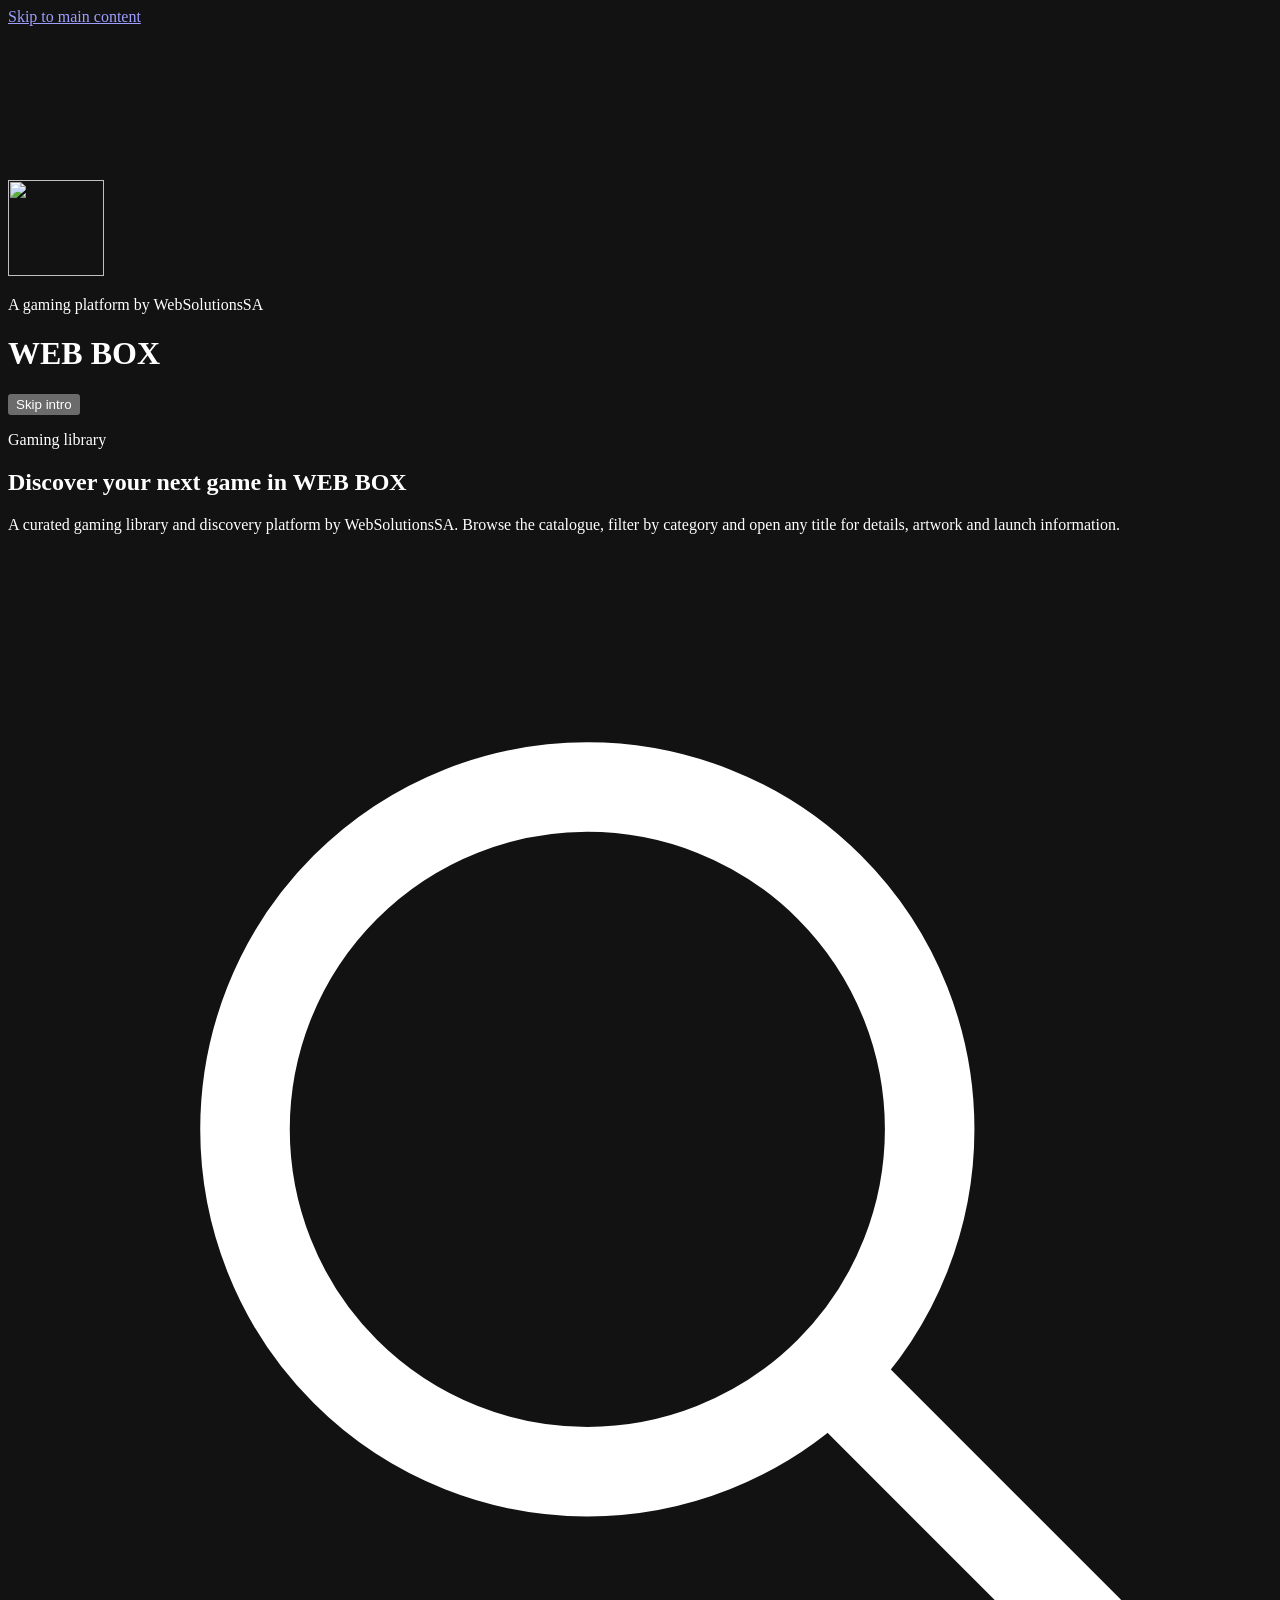
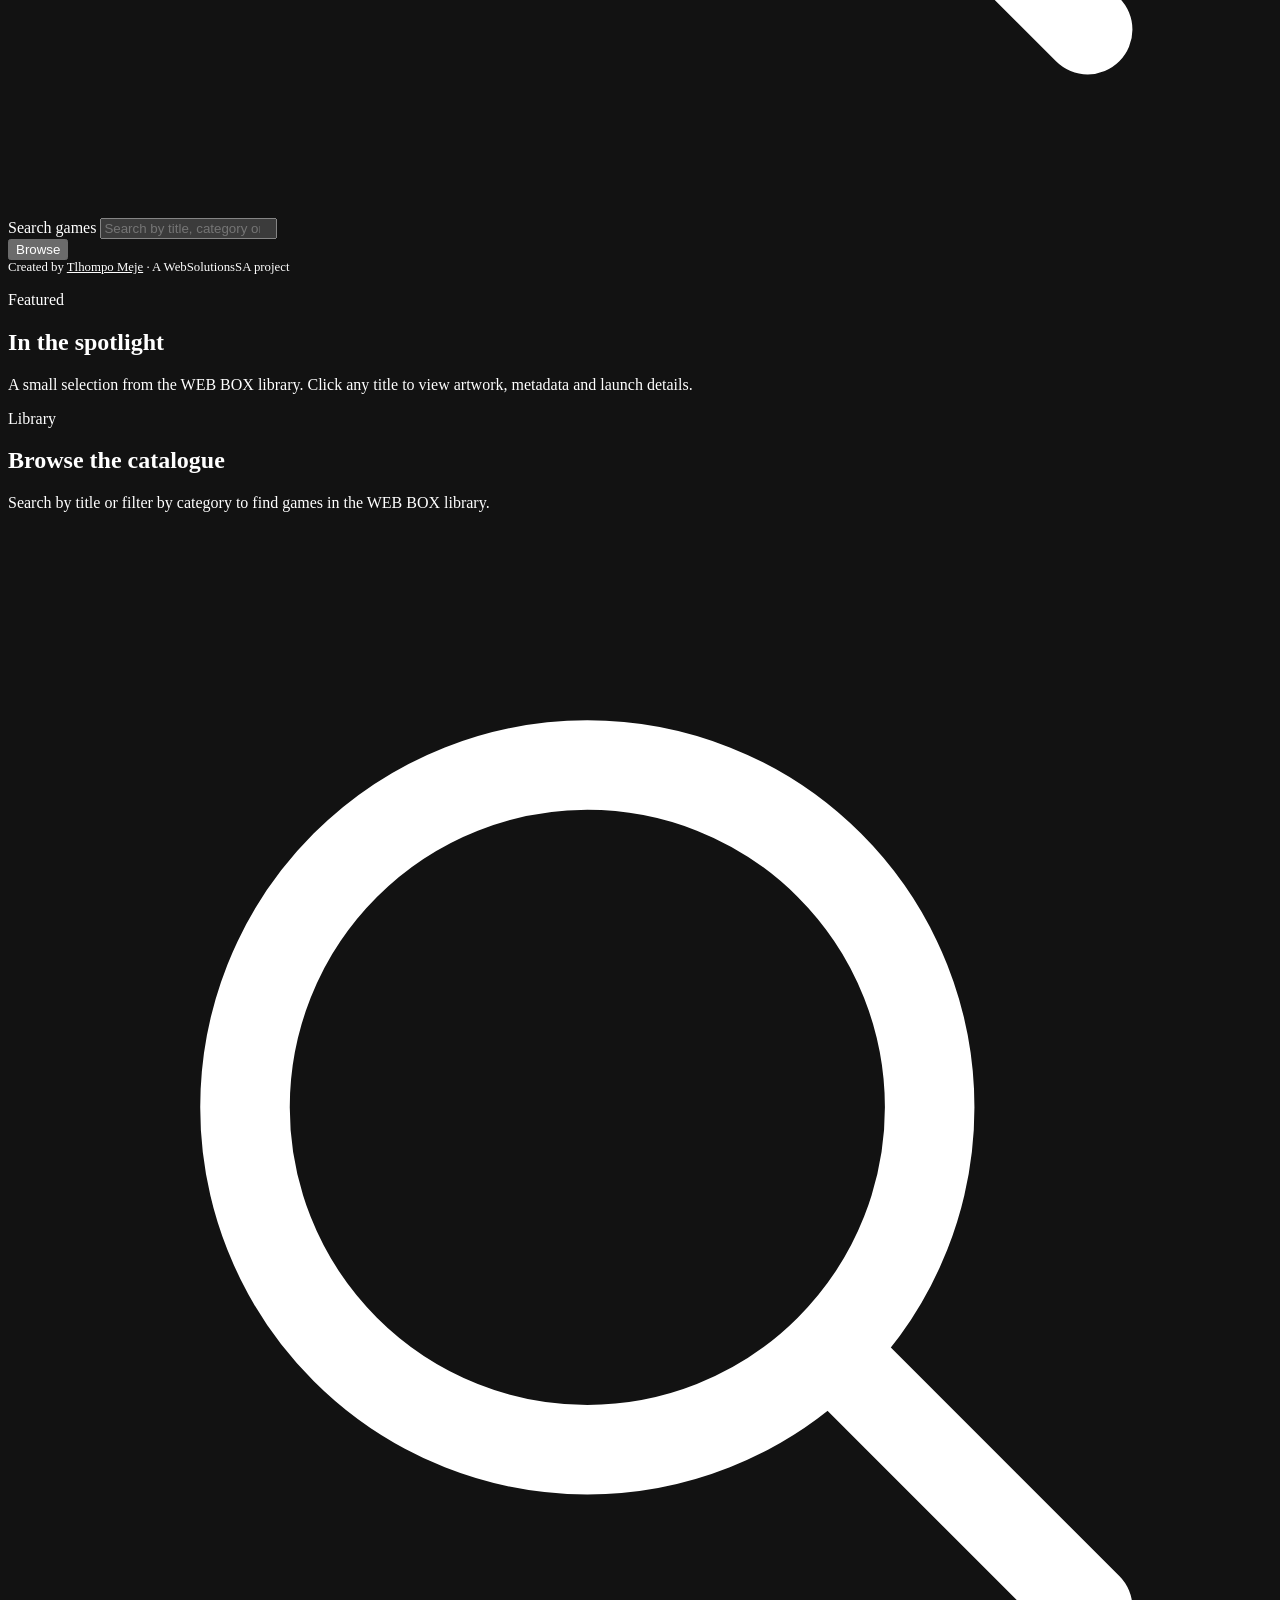
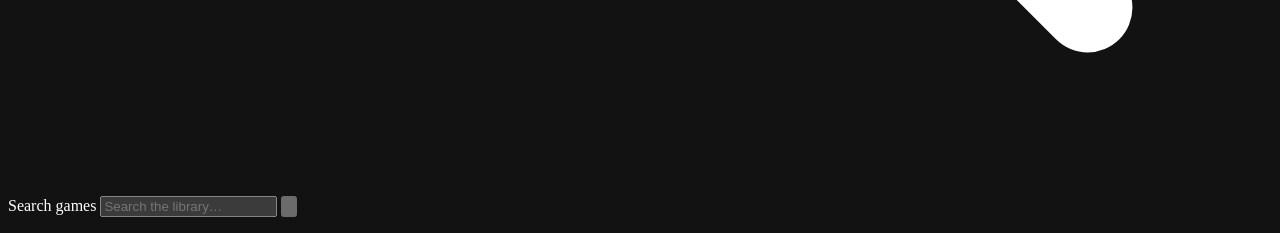
==== index.html @ 820fce72 "Add files via upload" ====
<!DOCTYPE html>
<html lang="en">
<head>
  <meta charset="UTF-8">
  <meta name="viewport" content="width=device-width, initial-scale=1.0, viewport-fit=cover">
  <title>WEB BOX — A Gaming Library by WebSolutionsSA</title>
  <meta name="description" content="WEB BOX is a gaming library and discovery platform by WebSolutionsSA, created by Tlhompo Meje. Browse a curated catalogue of games with search and category filters.">
  <meta name="author" content="WebSolutionsSA">
  <meta name="robots" content="index, follow, max-image-preview:large">
  <link rel="canonical" href="https://webboxsa.pages.dev/">

  <!-- Open Graph -->
  <meta property="og:type" content="website">
  <meta property="og:site_name" content="WEB BOX">
  <meta property="og:title" content="WEB BOX — A Gaming Library by WebSolutionsSA">
  <meta property="og:description" content="Browse a curated gaming library with search and category filters. Created by Tlhompo Meje under WebSolutionsSA.">
  <meta property="og:url" content="https://webboxsa.pages.dev/">
  <meta property="og:image" content="https://raw.githubusercontent.com/websolutionsza/WEBBOX.SA/refs/heads/main/500%20LOGO.png">
  <meta property="og:image:width" content="500">
  <meta property="og:image:height" content="500">
  <meta property="og:image:alt" content="WEB BOX logo">

  <!-- Twitter -->
  <meta name="twitter:card" content="summary_large_image">
  <meta name="twitter:title" content="WEB BOX — A Gaming Library by WebSolutionsSA">
  <meta name="twitter:description" content="Browse a curated gaming library with search and category filters. Created by Tlhompo Meje under WebSolutionsSA.">
  <meta name="twitter:image" content="https://raw.githubusercontent.com/websolutionsza/WEBBOX.SA/refs/heads/main/500%20LOGO.png">

  <!-- Theme color -->
  <meta name="theme-color" content="#0A0B0D">
  <meta name="color-scheme" content="dark">
  <meta name="apple-mobile-web-app-capable" content="yes">
  <meta name="apple-mobile-web-app-status-bar-style" content="black-translucent">

  <!-- Fonts (Sora + Manrope) -->
  <link rel="preconnect" href="https://fonts.googleapis.com">
  <link rel="preconnect" href="https://fonts.gstatic.com" crossorigin>
  <link href="https://fonts.googleapis.com/css2?family=Manrope:wght@400;500;600;700&family=Sora:wght@400;500;600;700&display=swap" rel="stylesheet">

  <!-- Styles -->
  <link rel="stylesheet" href="/styles.css">

  <!-- Structured data -->
  <script type="application/ld+json">
  {
    "@context": "https://schema.org",
    "@type": "WebSite",
    "name": "WEB BOX",
    "alternateName": "WEB BOX SA",
    "url": "https://webboxsa.pages.dev/",
    "description": "A gaming library and discovery platform by WebSolutionsSA, created by Tlhompo Meje.",
    "potentialAction": {
      "@type": "SearchAction",
      "target": "https://webboxsa.pages.dev/?q={search_term_string}",
      "query-input": "required name=search_term_string"
    }
  }
  </script>
</head>
<body>

  <!-- Skip link -->
  <a href="#main" class="skip-link">Skip to main content</a>

  <!-- Cinematic intro overlay -->
  <div id="intro-overlay" class="intro-overlay" data-state="hidden" aria-hidden="true">
    <video class="intro-video" playsinline muted preload="auto"></video>
    <div class="intro-brand" data-brand-screen data-state="hidden">
      <img class="intro-brand__logo" src="https://raw.githubusercontent.com/websolutionsza/WEBBOX.SA/refs/heads/main/500%20LOGO.png" alt="" width="96" height="96">
      <p class="intro-brand__tag">A gaming platform by WebSolutionsSA</p>
      <h1 class="intro-brand__title">WEB <span class="accent">BOX</span></h1>
    </div>
    <button type="button" class="intro-skip" data-intro-skip>Skip intro</button>
  </div>

  <!-- Header (built by nav.js) -->
  <header id="site-header" class="site-header"></header>

  <!-- Mobile menu (built by nav.js) -->
  <aside id="mobile-menu" class="mobile-menu" data-state="closed" aria-hidden="true"></aside>

  <main id="main">

    <!-- Hero -->
    <section class="hero" aria-labelledby="hero-title">
      <div class="hero-inner">
        <p class="eyebrow">Gaming library</p>
        <h1 id="hero-title">Discover your next <span class="accent">game</span> in WEB BOX</h1>
        <p class="lead">
          A curated gaming library and discovery platform by WebSolutionsSA.
          Browse the catalogue, filter by category and open any title for details,
          artwork and launch information.
        </p>
        <div class="hero-search">
          <form id="library-search-form" role="search" aria-label="Search the WEB BOX library" autocomplete="off">
            <div class="hero-search-input">
              <svg viewBox="0 0 24 24" fill="none" stroke="currentColor" stroke-width="1.7" stroke-linecap="round" stroke-linejoin="round" aria-hidden="true"><circle cx="11" cy="11" r="6.5"/><path d="M16 16l4.5 4.5"/></svg>
              <label for="hero-search-input" class="is-visually-hidden">Search games</label>
              <input id="hero-search-input" type="search" placeholder="Search by title, category or keyword…" autocomplete="off">
            </div>
            <button type="submit" class="btn btn--primary">Browse</button>
          </form>
        </div>
        <p class="hero-meta" style="margin-top: var(--space-5); color: var(--text-muted); font-size: 0.8rem;">
          Created by <a href="/pages/creator.html" style="color: var(--text-secondary); border-bottom: 1px solid var(--border-strong);">Tlhompo Meje</a> · A WebSolutionsSA project
        </p>
      </div>
    </section>

    <!-- Featured games -->
    <section class="section section--tight" aria-labelledby="featured-heading">
      <div class="container">
        <div class="section-head">
          <p class="eyebrow">Featured</p>
          <h2 id="featured-heading">In the spotlight</h2>
          <p>A small selection from the WEB BOX library. Click any title to view artwork, metadata and launch details.</p>
        </div>
        <div id="featured-games" class="featured-wrap">
          <!-- Featured cards built by library.js -->
        </div>
      </div>
    </section>

    <!-- Library -->
    <section class="section" id="library" aria-labelledby="library-heading">
      <div class="container">
        <div class="section-head">
          <p class="eyebrow">Library</p>
          <h2 id="library-heading">Browse the catalogue</h2>
          <p>Search by title or filter by category to find games in the WEB BOX library.</p>
        </div>

        <div class="library-toolbar">
          <div class="library-search">
            <svg viewBox="0 0 24 24" fill="none" stroke="currentColor" stroke-width="1.7" stroke-linecap="round" stroke-linejoin="round" aria-hidden="true"><circle cx="11" cy="11" r="6.5"/><path d="M16 16l4.5 4.5"/></svg>
            <label for="library-search" class="is-visually-hidden">Search games</label>
            <input id="library-search" type="search" placeholder="Search the library…" autocomplete="off">
            <button type="button" class="library-search-clear" aria-label="Clear search">
              <svg viewBox="0 0 24 24" fill="none" stroke="currentColor" stroke-width="1.9" stroke-linecap="round" stroke-linejoin="round" aria-hidden="true"><path d="M6 6l12 12"/><path d="M18 6l-12 12"/></svg>
            </button>
          </div>
          <p id="result-count" class="result-count" aria-live="polite" aria-atomic="true"></p>
        </div>

        <div id="category-filters" class="category-filters" role="group" aria-label="Filter games by category">
          <!-- Chips built by library.js -->
        </div>

        <div id="game-grid" class="game-grid" aria-live="polite">
          <!-- Cards built by library.js -->
        </div>

        <p id="library-status" class="library-status is-hidden" role="status" aria-live="polite"></p>
      </div>
    </section>

  </main>

  <!-- Footer (built by nav.js) -->
  <footer id="site-footer" class="site-footer"></footer>

  <!-- Scripts -->
  <script src="/assets/config.js" defer></script>
  <script src="/data/mock-games.js" defer></script>
  <script src="/data/mock-characters.js" defer></script>
  <script src="/js/utils.js" defer></script>
  <script src="/js/api.js" defer></script>
  <script src="/js/nav.js" defer></script>
  <script src="/js/intro.js" defer></script>
  <script src="/js/social.js" defer></script>
  <script src="/js/library.js" defer></script>
  <script src="/js/main.js" defer></script>
  <script>
    document.addEventListener("DOMContentLoaded", function () {
      // Mirror the hero search input into the library search input
      const heroSearch = document.getElementById("hero-search-input");
      const libSearch = document.getElementById("library-search");
      if (heroSearch && libSearch) {
        heroSearch.addEventListener("input", function () {
          libSearch.value = heroSearch.value;
          libSearch.dispatchEvent(new Event("input", { bubbles: true }));
        });
      }
      // Initialise library
      if (window.WEBBOX && window.WEBBOX.library) {
        window.WEBBOX.library.init();
      }
    });
  </script>
</body>
</html>
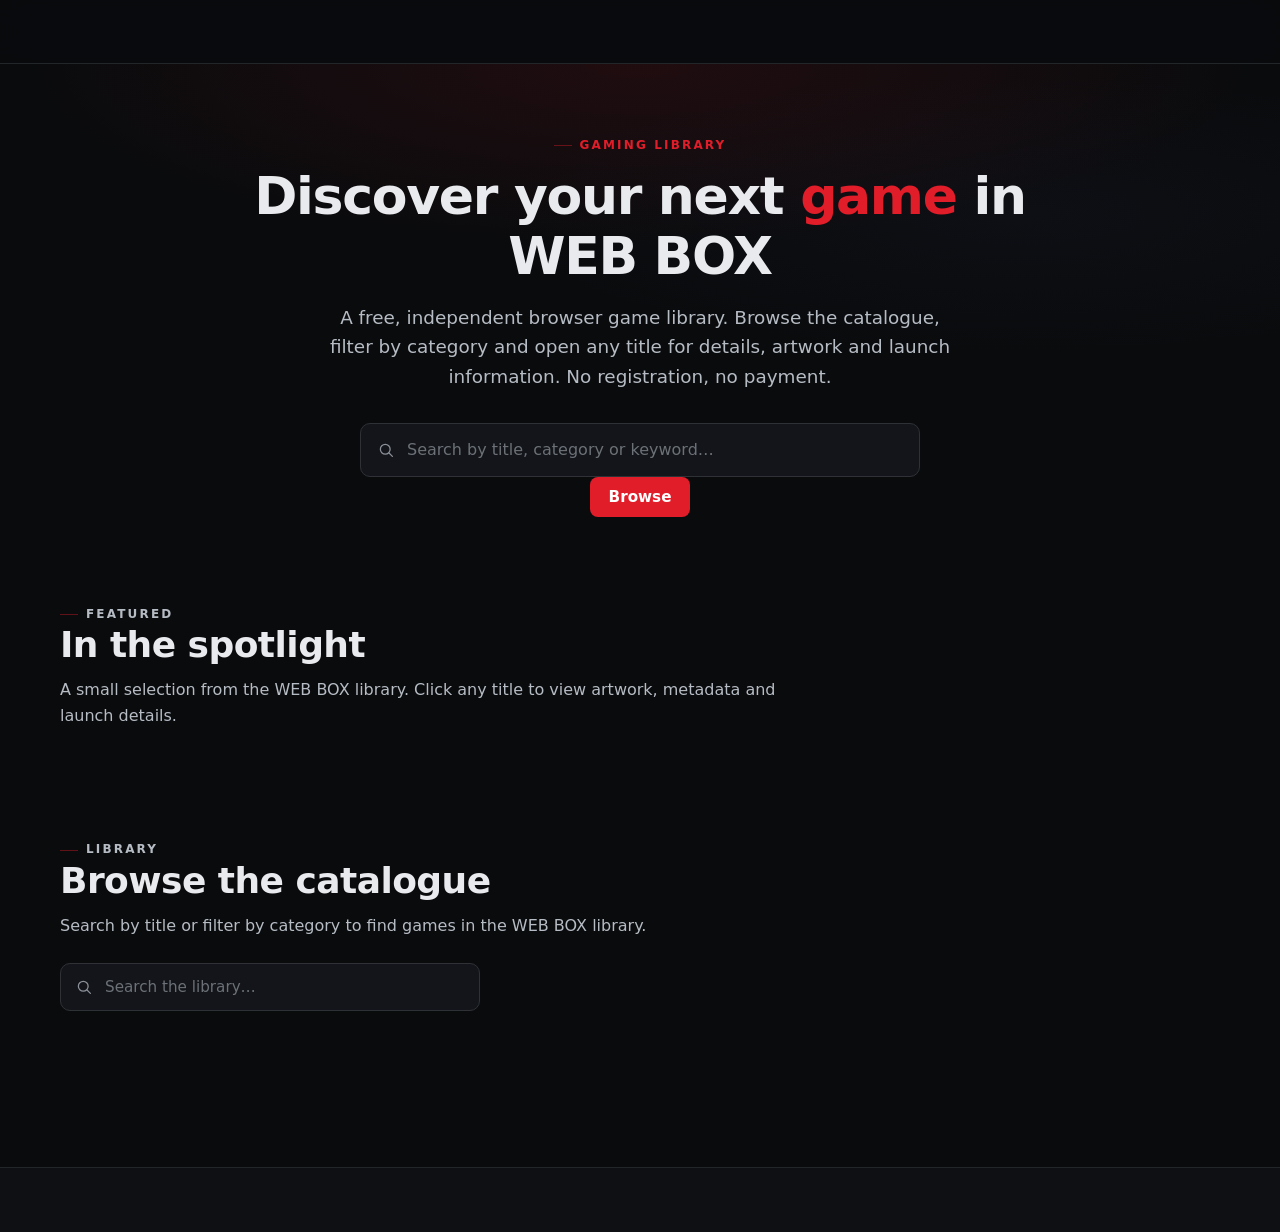
==== commit c7ff8137: "Add files via upload" ====
--- a/index.html
+++ b/index.html
@@ -3,27 +3,26 @@
 <head>
   <meta charset="UTF-8">
   <meta name="viewport" content="width=device-width, initial-scale=1.0, viewport-fit=cover">
-  <title>WEB BOX — A Gaming Library by WebSolutionsSA</title>
-  <meta name="description" content="WEB BOX is a gaming library and discovery platform by WebSolutionsSA, created by Tlhompo Meje. Browse a curated catalogue of games with search and category filters.">
-  <meta name="author" content="WebSolutionsSA">
+  <title>WEB BOX SA — Free Browser Game Library</title>
+  <meta name="description" content="WEB BOX SA is a free, independent browser game library. Browse a curated catalogue of browser-playable games with search and category filters. No registration, no payment.">
   <meta name="robots" content="index, follow, max-image-preview:large">
-  <link rel="canonical" href="https://webboxsa.pages.dev/">
+  <link rel="canonical" href="https://webbox-sa.pages.dev/">
 
   <!-- Open Graph -->
   <meta property="og:type" content="website">
-  <meta property="og:site_name" content="WEB BOX">
-  <meta property="og:title" content="WEB BOX — A Gaming Library by WebSolutionsSA">
-  <meta property="og:description" content="Browse a curated gaming library with search and category filters. Created by Tlhompo Meje under WebSolutionsSA.">
-  <meta property="og:url" content="https://webboxsa.pages.dev/">
+  <meta property="og:site_name" content="WEB BOX SA">
+  <meta property="og:title" content="WEB BOX SA — Free Browser Game Library">
+  <meta property="og:description" content="Browse a curated, free browser game library with search and category filters. No registration, no payment.">
+  <meta property="og:url" content="https://webbox-sa.pages.dev/">
   <meta property="og:image" content="https://raw.githubusercontent.com/websolutionsza/WEBBOX.SA/refs/heads/main/500%20LOGO.png">
   <meta property="og:image:width" content="500">
   <meta property="og:image:height" content="500">
-  <meta property="og:image:alt" content="WEB BOX logo">
+  <meta property="og:image:alt" content="WEB BOX SA logo">
 
   <!-- Twitter -->
   <meta name="twitter:card" content="summary_large_image">
-  <meta name="twitter:title" content="WEB BOX — A Gaming Library by WebSolutionsSA">
-  <meta name="twitter:description" content="Browse a curated gaming library with search and category filters. Created by Tlhompo Meje under WebSolutionsSA.">
+  <meta name="twitter:title" content="WEB BOX SA — Free Browser Game Library">
+  <meta name="twitter:description" content="Browse a curated, free browser game library with search and category filters. No registration, no payment.">
   <meta name="twitter:image" content="https://raw.githubusercontent.com/websolutionsza/WEBBOX.SA/refs/heads/main/500%20LOGO.png">
 
   <!-- Theme color -->
@@ -45,13 +44,13 @@
   {
     "@context": "https://schema.org",
     "@type": "WebSite",
-    "name": "WEB BOX",
-    "alternateName": "WEB BOX SA",
-    "url": "https://webboxsa.pages.dev/",
-    "description": "A gaming library and discovery platform by WebSolutionsSA, created by Tlhompo Meje.",
+    "name": "WEB BOX SA",
+    "alternateName": "WEB BOX",
+    "url": "https://webbox-sa.pages.dev/",
+    "description": "A free, independent browser game library. Browse a curated catalogue of browser-playable games.",
     "potentialAction": {
       "@type": "SearchAction",
-      "target": "https://webboxsa.pages.dev/?q={search_term_string}",
+      "target": "https://webbox-sa.pages.dev/?q={search_term_string}",
       "query-input": "required name=search_term_string"
     }
   }
@@ -67,7 +66,7 @@
     <video class="intro-video" playsinline muted preload="auto"></video>
     <div class="intro-brand" data-brand-screen data-state="hidden">
       <img class="intro-brand__logo" src="https://raw.githubusercontent.com/websolutionsza/WEBBOX.SA/refs/heads/main/500%20LOGO.png" alt="" width="96" height="96">
-      <p class="intro-brand__tag">A gaming platform by WebSolutionsSA</p>
+      <p class="intro-brand__tag">Free browser game library</p>
       <h1 class="intro-brand__title">WEB <span class="accent">BOX</span></h1>
     </div>
     <button type="button" class="intro-skip" data-intro-skip>Skip intro</button>
@@ -87,9 +86,9 @@
         <p class="eyebrow">Gaming library</p>
         <h1 id="hero-title">Discover your next <span class="accent">game</span> in WEB BOX</h1>
         <p class="lead">
-          A curated gaming library and discovery platform by WebSolutionsSA.
-          Browse the catalogue, filter by category and open any title for details,
-          artwork and launch information.
+          A free, independent browser game library. Browse the catalogue,
+          filter by category and open any title for details, artwork and
+          launch information. No registration, no payment.
         </p>
         <div class="hero-search">
           <form id="library-search-form" role="search" aria-label="Search the WEB BOX library" autocomplete="off">
@@ -101,9 +100,6 @@
             <button type="submit" class="btn btn--primary">Browse</button>
           </form>
         </div>
-        <p class="hero-meta" style="margin-top: var(--space-5); color: var(--text-muted); font-size: 0.8rem;">
-          Created by <a href="/pages/creator.html" style="color: var(--text-secondary); border-bottom: 1px solid var(--border-strong);">Tlhompo Meje</a> · A WebSolutionsSA project
-        </p>
       </div>
     </section>
 
@@ -167,7 +163,7 @@
   <script src="/js/api.js" defer></script>
   <script src="/js/nav.js" defer></script>
   <script src="/js/intro.js" defer></script>
-  <script src="/js/social.js" defer></script>
+  <script src="/js/disclaimer.js" defer></script>
   <script src="/js/library.js" defer></script>
   <script src="/js/main.js" defer></script>
   <script>
--- a/styles.css
+++ b/styles.css
@@ -0,0 +1,2145 @@
+/* =========================================================================
+   WEB BOX SA — global stylesheet
+   A dark, cinematic gaming interface with restrained red brand accents.
+   Built for vanilla HTML/CSS/JS deployment to Cloudflare Pages.
+   ========================================================================= */
+
+/* -------------------------------------------------------------------------
+   1. CSS RESET
+   ------------------------------------------------------------------------- */
+*, *::before, *::after { box-sizing: border-box; }
+html, body { margin: 0; padding: 0; }
+html { -webkit-text-size-adjust: 100%; text-size-adjust: 100%; }
+body { min-height: 100vh; line-height: 1.6; }
+img, picture, video, svg { display: block; max-width: 100%; height: auto; }
+button, input, select, textarea { font: inherit; color: inherit; }
+a { color: inherit; text-decoration: none; }
+ul[role="list"], ol[role="list"] { list-style: none; padding: 0; margin: 0; }
+:focus-visible { outline: 2px solid var(--accent);
+  outline-offset: 2px; border-radius: 4px; }
+@media (prefers-reduced-motion: reduce) {
+  *, *::before, *::after {
+    animation-duration: 0.001ms !important;
+    animation-iteration-count: 1 !important;
+    transition-duration: 0.001ms !important;
+    scroll-behavior: auto !important;
+  }
+}
+
+/* -------------------------------------------------------------------------
+   2. DESIGN TOKENS
+   ------------------------------------------------------------------------- */
+:root {
+  /* Surfaces — deep charcoal, not pure black */
+  --bg-0: #0A0B0D;
+  --bg-1: #0E1014;
+  --bg-2: #13151A;
+  --bg-3: #1A1D22;
+  --bg-elev: #1F232A;
+
+  /* Borders — subtle surface separation, not heavy shadows */
+  --border: #232629;
+  --border-strong: #2E3236;
+  --border-hover: #3A3F45;
+
+  /* Text */
+  --text: #E8EAED;
+  --text-secondary: #B6BCC4;
+  --text-muted: #8B9099;
+  --text-dim: #6B7177;
+
+  /* Brand — restrained red */
+  --accent: #E11D2A;
+  --accent-hover: #F23341;
+  --accent-pressed: #B01826;
+  --accent-soft: rgba(225, 29, 42, 0.14);
+  --accent-line: rgba(225, 29, 42, 0.4);
+
+  /* Status */
+  --info: #4C8BBF;
+  --success: #3DA668;
+  --warning: #C97E2A;
+  --error: #E55260;
+
+  /* Typography */
+  --font-display: "Sora", "Manrope", system-ui, -apple-system, "Segoe UI", Roboto, sans-serif;
+  --font-body: "Manrope", system-ui, -apple-system, "Segoe UI", Roboto, sans-serif;
+
+  /* Sizing */
+  --r-xs: 6px;
+  --r-sm: 8px;
+  --r-md: 10px;
+  --r-lg: 12px;
+  --r-xl: 16px;
+
+  --space-1: 4px;
+  --space-2: 8px;
+  --space-3: 12px;
+  --space-4: 16px;
+  --space-5: 20px;
+  --space-6: 24px;
+  --space-7: 32px;
+  --space-8: 40px;
+  --space-9: 48px;
+  --space-10: 64px;
+  --space-11: 80px;
+  --space-12: 96px;
+
+  --container: 1200px;
+  --header-h: 64px;
+
+  --shadow-card: 0 1px 0 rgba(255,255,255,0.02) inset, 0 1px 2px rgba(0,0,0,0.4);
+  --shadow-elev: 0 1px 0 rgba(255,255,255,0.03) inset, 0 6px 20px rgba(0,0,0,0.45);
+
+  --ease: cubic-bezier(0.22, 0.61, 0.36, 1);
+}
+
+/* -------------------------------------------------------------------------
+   3. BASE / TYPOGRAPHY
+   ------------------------------------------------------------------------- */
+html { scroll-behavior: smooth; }
+body {
+  background: var(--bg-0);
+  color: var(--text);
+  font-family: var(--font-body);
+  font-size: 16px;
+  line-height: 1.6;
+  -webkit-font-smoothing: antialiased;
+  -moz-osx-font-smoothing: grayscale;
+  overflow-x: hidden;
+}
+
+h1, h2, h3, h4, h5 {
+  font-family: var(--font-display);
+  font-weight: 600;
+  line-height: 1.15;
+  letter-spacing: -0.01em;
+  color: var(--text);
+  margin: 0 0 var(--space-4);
+}
+h1 { font-size: clamp(2rem, 5vw, 3.25rem); font-weight: 700; letter-spacing: -0.025em; }
+h2 { font-size: clamp(1.5rem, 3vw, 2.25rem); letter-spacing: -0.015em; }
+h3 { font-size: clamp(1.15rem, 2vw, 1.4rem); }
+h4 { font-size: 1rem; }
+p { margin: 0 0 var(--space-4); }
+small { color: var(--text-muted); }
+
+a { color: var(--text); transition: color 0.18s var(--ease); }
+a:hover { color: var(--text); }
+a:focus-visible { outline-color: var(--accent); }
+
+strong { color: var(--text); font-weight: 600; }
+
+code, kbd, samp {
+  font-family: "JetBrains Mono", "Sarasa Mono SC", ui-monospace, SFMono-Regular, Menlo, monospace;
+  font-size: 0.875em;
+  background: var(--bg-2);
+  border: 1px solid var(--border);
+  border-radius: var(--r-xs);
+  padding: 1px 6px;
+}
+
+::selection { background: var(--accent-soft); color: var(--text); }
+
+/* Accessible visually-hidden helper */
+.is-visually-hidden,
+.sr-only {
+  position: absolute !important;
+  width: 1px; height: 1px;
+  padding: 0; margin: -1px;
+  overflow: hidden; clip: rect(0,0,0,0);
+  white-space: nowrap; border: 0;
+}
+
+.is-hidden { display: none !important; }
+
+/* -------------------------------------------------------------------------
+   4. LAYOUT PRIMITIVES
+   ------------------------------------------------------------------------- */
+.container {
+  width: 100%;
+  max-width: var(--container);
+  margin: 0 auto;
+  padding: 0 var(--space-5);
+}
+@media (max-width: 600px) {
+  .container { padding: 0 var(--space-4); }
+}
+
+.section { padding: var(--space-9) 0; }
+.section--tight { padding: var(--space-7) 0; }
+.section--hero { padding: var(--space-10) 0 var(--space-9); }
+
+.section-head { margin-bottom: var(--space-6); max-width: 720px; }
+.section-head h2 { margin-bottom: var(--space-3); }
+.section-head p { color: var(--text-secondary); margin: 0; }
+
+.eyebrow {
+  display: inline-flex;
+  align-items: center;
+  gap: 8px;
+  font-family: var(--font-body);
+  font-size: 0.75rem;
+  letter-spacing: 0.18em;
+  text-transform: uppercase;
+  color: var(--accent);
+  font-weight: 600;
+  margin-bottom: var(--space-3);
+}
+.eyebrow::before {
+  content: "";
+  width: 18px;
+  height: 1px;
+  background: var(--accent-line);
+}
+
+/* -------------------------------------------------------------------------
+   5. BUTTONS
+   ------------------------------------------------------------------------- */
+.btn {
+  --btn-bg: var(--bg-2);
+  --btn-fg: var(--text);
+  --btn-bd: var(--border-strong);
+  display: inline-flex;
+  align-items: center;
+  justify-content: center;
+  gap: 8px;
+  padding: 10px 18px;
+  font-size: 0.95rem;
+  font-weight: 600;
+  font-family: var(--font-body);
+  line-height: 1.2;
+  background: var(--btn-bg);
+  color: var(--btn-fg);
+  border: 1px solid var(--btn-bd);
+  border-radius: var(--r-sm);
+  cursor: pointer;
+  text-decoration: none;
+  transition: background 0.18s var(--ease), border-color 0.18s var(--ease),
+              color 0.18s var(--ease), transform 0.18s var(--ease);
+  user-select: none;
+}
+.btn:hover { background: var(--bg-3); border-color: var(--border-hover); }
+.btn:active { transform: translateY(1px); }
+.btn:focus-visible { outline-offset: 2px; }
+
+.btn--primary {
+  --btn-bg: var(--accent);
+  --btn-fg: #fff;
+  --btn-bd: transparent;
+}
+.btn--primary:hover {
+  --btn-bg: var(--accent-hover);
+  border-color: transparent;
+}
+
+.btn--secondary {
+  --btn-bg: var(--bg-3);
+  --btn-bd: var(--border-strong);
+}
+
+.btn--ghost {
+  --btn-bg: transparent;
+  --btn-bd: var(--border);
+}
+.btn--ghost:hover {
+  --btn-bg: var(--bg-2);
+}
+
+.btn--lg { padding: 13px 24px; font-size: 1rem; }
+
+.btn.is-disabled,
+.btn:disabled {
+  opacity: 0.55;
+  cursor: not-allowed;
+  pointer-events: none;
+}
+
+/* -------------------------------------------------------------------------
+   6. CHIPS / FILTER PILLS
+   ------------------------------------------------------------------------- */
+.chip {
+  display: inline-flex;
+  align-items: center;
+  gap: 6px;
+  padding: 7px 14px;
+  font-size: 0.85rem;
+  font-weight: 500;
+  font-family: var(--font-body);
+  color: var(--text-secondary);
+  background: var(--bg-2);
+  border: 1px solid var(--border);
+  border-radius: var(--r-sm);
+  cursor: pointer;
+  transition: background 0.18s var(--ease), color 0.18s var(--ease),
+              border-color 0.18s var(--ease);
+}
+.chip:hover { color: var(--text); border-color: var(--border-hover); }
+.chip.is-active {
+  color: #fff;
+  background: var(--accent-soft);
+  border-color: var(--accent-line);
+}
+.chip:focus-visible { outline-color: var(--accent); }
+
+/* -------------------------------------------------------------------------
+   7. HEADER / NAV (Apple-inspired translucent)
+   ------------------------------------------------------------------------- */
+.site-header {
+  position: sticky;
+  top: 0;
+  z-index: 60;
+  height: var(--header-h);
+  display: flex;
+  align-items: center;
+  gap: var(--space-5);
+  padding: 0 var(--space-5);
+  background: rgba(10, 11, 13, 0.78);
+  backdrop-filter: saturate(180%) blur(18px);
+  -webkit-backdrop-filter: saturate(180%) blur(18px);
+  border-bottom: 1px solid var(--border);
+}
+@media (max-width: 600px) {
+  .site-header { padding: 0 var(--space-4); }
+}
+
+.brand {
+  display: inline-flex;
+  align-items: center;
+  gap: 10px;
+  color: var(--text);
+  flex: 0 0 auto;
+  margin-right: auto;
+}
+.brand-logo {
+  display: inline-flex;
+  width: 32px;
+  height: 32px;
+  border-radius: 6px;
+  overflow: hidden;
+  background: var(--bg-2);
+  border: 1px solid var(--border);
+}
+.brand-logo__img {
+  width: 100%;
+  height: 100%;
+  object-fit: contain;
+  background: #fff;
+}
+.brand-text { display: flex; flex-direction: column; line-height: 1; }
+.brand-name {
+  font-family: var(--font-display);
+  font-weight: 700;
+  font-size: 0.95rem;
+  letter-spacing: 0.02em;
+  color: var(--text);
+}
+.brand-sub {
+  font-size: 0.68rem;
+  color: var(--text-muted);
+  letter-spacing: 0.04em;
+  margin-top: 2px;
+}
+@media (max-width: 480px) {
+  .brand-sub { display: none; }
+}
+
+.nav-desktop { display: flex; align-items: center; }
+.nav-desktop__list {
+  display: flex;
+  align-items: center;
+  gap: 4px;
+  list-style: none;
+  margin: 0;
+  padding: 4px;
+  background: rgba(20, 22, 26, 0.6);
+  border: 1px solid var(--border);
+  border-radius: 999px;
+}
+.nav-desktop__item { list-style: none; }
+.nav-link {
+  display: inline-flex;
+  align-items: center;
+  gap: 7px;
+  padding: 7px 14px;
+  font-size: 0.85rem;
+  font-weight: 500;
+  color: var(--text-secondary);
+  border-radius: 999px;
+  transition: color 0.18s var(--ease), background 0.18s var(--ease);
+}
+.nav-link:hover { color: var(--text); background: rgba(255,255,255,0.04); }
+.nav-link.is-current {
+  color: var(--text);
+  background: var(--bg-3);
+  box-shadow: inset 0 0 0 1px var(--border-strong);
+}
+.nav-link__icon {
+  display: inline-flex;
+  width: 16px; height: 16px;
+  color: var(--accent);
+}
+.nav-link__icon svg { width: 100%; height: 100%; }
+
+@media (max-width: 899px) {
+  .nav-desktop { display: none; }
+}
+
+/* Mobile menu toggle */
+.menu-toggle {
+  display: none;
+  align-items: center;
+  justify-content: center;
+  width: 40px; height: 40px;
+  background: var(--bg-2);
+  border: 1px solid var(--border);
+  border-radius: var(--r-sm);
+  color: var(--text);
+  cursor: pointer;
+}
+.menu-toggle svg { width: 20px; height: 20px; }
+.menu-toggle:hover { border-color: var(--border-hover); }
+@media (max-width: 899px) {
+  .menu-toggle { display: inline-flex; }
+}
+
+/* -------------------------------------------------------------------------
+   8. MOBILE MENU PANEL
+   ------------------------------------------------------------------------- */
+.mobile-menu {
+  position: fixed;
+  top: 0; right: 0;
+  width: min(86vw, 380px);
+  height: 100vh;
+  background: var(--bg-1);
+  border-left: 1px solid var(--border);
+  z-index: 80;
+  display: flex;
+  flex-direction: column;
+  transform: translateX(100%);
+  transition: transform 0.28s var(--ease);
+  overflow-y: auto;
+}
+.mobile-menu.is-open { transform: translateX(0); }
+.mobile-menu[data-state] {}
+.mobile-menu__bar {
+  display: flex;
+  align-items: center;
+  justify-content: space-between;
+  padding: var(--space-4) var(--space-5);
+  border-bottom: 1px solid var(--border);
+  flex: 0 0 auto;
+}
+.mobile-menu__title {
+  font-family: var(--font-display);
+  font-weight: 600;
+  font-size: 0.95rem;
+  letter-spacing: 0.04em;
+  text-transform: uppercase;
+  color: var(--text-secondary);
+}
+.mobile-menu__list {
+  list-style: none;
+  margin: 0; padding: var(--space-3);
+  display: flex;
+  flex-direction: column;
+  gap: 4px;
+}
+.mobile-menu__link {
+  display: flex;
+  align-items: center;
+  gap: 12px;
+  padding: 14px 16px;
+  font-size: 1rem;
+  font-weight: 500;
+  color: var(--text);
+  background: transparent;
+  border: 1px solid transparent;
+  border-radius: var(--r-md);
+  transition: background 0.18s var(--ease), border-color 0.18s var(--ease);
+}
+.mobile-menu__link:hover { background: var(--bg-2); border-color: var(--border); }
+.mobile-menu__link.is-current {
+  background: var(--accent-soft);
+  border-color: var(--accent-line);
+  color: var(--text);
+}
+.mobile-menu__icon {
+  display: inline-flex;
+  width: 20px; height: 20px;
+  color: var(--accent);
+  flex: 0 0 auto;
+}
+.mobile-menu__icon svg { width: 100%; height: 100%; }
+
+@media (min-width: 900px) {
+  .mobile-menu { display: none; }
+}
+
+/* Backdrop when menu is open */
+body.menu-open::after {
+  content: "";
+  position: fixed;
+  inset: 0;
+  background: rgba(0,0,0,0.5);
+  z-index: 70;
+  pointer-events: auto;
+}
+body.menu-open { overflow: hidden; }
+@media (min-width: 900px) {
+  body.menu-open::after { display: none; }
+}
+
+/* -------------------------------------------------------------------------
+   9. INTRO OVERLAY
+   ------------------------------------------------------------------------- */
+.intro-overlay {
+  position: fixed;
+  inset: 0;
+  z-index: 200;
+  background: var(--bg-0);
+  display: flex;
+  align-items: center;
+  justify-content: center;
+  overflow: hidden;
+}
+.intro-overlay[data-state="hidden"] {
+  opacity: 0;
+  pointer-events: none;
+  visibility: hidden;
+  transition: opacity 0.28s var(--ease), visibility 0.28s var(--ease);
+}
+.intro-overlay[data-state="leaving"] {
+  opacity: 0;
+  pointer-events: none;
+  transition: opacity 0.28s var(--ease);
+}
+.intro-overlay[data-state="loading"] {
+  opacity: 1;
+  visibility: visible;
+}
+
+.intro-video {
+  position: absolute;
+  inset: 0;
+  width: 100%;
+  height: 100%;
+  object-fit: cover;
+  background: var(--bg-0);
+}
+
+.intro-brand {
+  position: absolute;
+  inset: 0;
+  display: flex;
+  align-items: center;
+  justify-content: center;
+  flex-direction: column;
+  gap: var(--space-4);
+  background: radial-gradient(ellipse at 50% 50%, var(--bg-1), var(--bg-0) 70%);
+  text-align: center;
+  padding: var(--space-6);
+  opacity: 0;
+  transition: opacity 0.4s var(--ease);
+}
+.intro-brand[data-state="visible"] { opacity: 1; }
+.intro-brand[data-state="hidden"] { opacity: 0; }
+.intro-brand__logo {
+  width: 96px; height: 96px;
+  border-radius: 12px;
+  background: var(--bg-2);
+  border: 1px solid var(--border);
+  object-fit: contain;
+}
+.intro-brand__title {
+  font-family: var(--font-display);
+  font-weight: 700;
+  font-size: clamp(1.8rem, 5vw, 3rem);
+  letter-spacing: 0.04em;
+  color: var(--text);
+  margin: 0;
+}
+.intro-brand__title .accent { color: var(--accent); }
+.intro-brand__tag {
+  font-size: 0.85rem;
+  letter-spacing: 0.18em;
+  text-transform: uppercase;
+  color: var(--text-muted);
+}
+
+.intro-skip {
+  position: absolute;
+  bottom: var(--space-6);
+  right: var(--space-6);
+  padding: 10px 18px;
+  font-size: 0.85rem;
+  font-weight: 500;
+  color: var(--text-secondary);
+  background: rgba(20,22,26,0.7);
+  border: 1px solid var(--border-strong);
+  border-radius: var(--r-sm);
+  cursor: pointer;
+  backdrop-filter: blur(12px);
+  transition: color 0.18s var(--ease), border-color 0.18s var(--ease),
+              background 0.18s var(--ease);
+  z-index: 5;
+}
+.intro-skip:hover { color: var(--text); border-color: var(--border-hover); }
+.intro-skip:focus-visible { outline-color: var(--accent); }
+
+body.intro-active { overflow: hidden; }
+
+/* -------------------------------------------------------------------------
+   10. HERO SECTION
+   ------------------------------------------------------------------------- */
+.hero {
+  position: relative;
+  padding: var(--space-10) 0 var(--space-9);
+  overflow: hidden;
+}
+.hero::before {
+  content: "";
+  position: absolute;
+  inset: 0;
+  background:
+    radial-gradient(ellipse 80% 60% at 50% 0%, rgba(225,29,42,0.10), transparent 60%),
+    radial-gradient(ellipse 60% 40% at 80% 30%, rgba(60,80,140,0.06), transparent 70%);
+  pointer-events: none;
+}
+.hero-inner {
+  position: relative;
+  max-width: 920px;
+  margin: 0 auto;
+  text-align: center;
+  padding: 0 var(--space-5);
+}
+.hero h1 {
+  margin-bottom: var(--space-4);
+}
+.hero h1 .accent { color: var(--accent); }
+.hero .lead {
+  font-size: clamp(1rem, 2vw, 1.15rem);
+  color: var(--text-secondary);
+  max-width: 640px;
+  margin: 0 auto var(--space-7);
+}
+
+.hero-search {
+  max-width: 560px;
+  margin: 0 auto;
+}
+.hero-search-form { display: flex; gap: var(--space-2); }
+.hero-search-input {
+  flex: 1;
+  display: flex;
+  align-items: center;
+  gap: 10px;
+  background: var(--bg-2);
+  border: 1px solid var(--border-strong);
+  border-radius: var(--r-md);
+  padding: 12px 16px;
+  transition: border-color 0.18s var(--ease), background 0.18s var(--ease);
+}
+.hero-search-input:focus-within {
+  border-color: var(--accent-line);
+  background: var(--bg-3);
+}
+.hero-search-input svg { width: 18px; height: 18px; color: var(--text-muted); flex: 0 0 auto; }
+.hero-search-input input {
+  flex: 1;
+  background: transparent;
+  border: 0;
+  outline: 0;
+  font-size: 1rem;
+  color: var(--text);
+  min-width: 0;
+}
+.hero-search-input input::placeholder { color: var(--text-dim); }
+
+/* -------------------------------------------------------------------------
+   11. FEATURED ROW
+   ------------------------------------------------------------------------- */
+.featured-wrap {
+  display: grid;
+  grid-template-columns: 2fr 1fr;
+  gap: var(--space-5);
+  align-items: stretch;
+}
+@media (max-width: 899px) {
+  .featured-wrap {
+    grid-template-columns: 1fr;
+  }
+}
+
+.featured-side {
+  display: grid;
+  grid-template-rows: 1fr 1fr;
+  gap: var(--space-5);
+}
+
+.featured-card {
+  position: relative;
+  border-radius: var(--r-lg);
+  overflow: hidden;
+  background: var(--bg-2);
+  border: 1px solid var(--border);
+  min-height: 220px;
+  transition: border-color 0.18s var(--ease), transform 0.2s var(--ease);
+}
+.featured-card:hover { border-color: var(--border-hover); }
+.featured-card--hero { min-height: 420px; }
+
+.featured-card__link { display: block; height: 100%; }
+.featured-card__art {
+  position: absolute;
+  inset: 0;
+  background: var(--bg-3);
+}
+.featured-card__img {
+  width: 100%;
+  height: 100%;
+  object-fit: cover;
+  transition: transform 0.45s var(--ease);
+}
+.featured-card:hover .featured-card__img { transform: scale(1.02); }
+
+.featured-card__overlay {
+  position: absolute;
+  inset: 0;
+  background: linear-gradient(180deg, transparent 40%, rgba(8,9,11,0.85) 100%);
+  display: flex;
+  flex-direction: column;
+  justify-content: flex-end;
+  padding: var(--space-5);
+}
+.featured-card__category {
+  display: inline-flex;
+  align-self: flex-start;
+  padding: 3px 9px;
+  font-size: 0.7rem;
+  letter-spacing: 0.06em;
+  font-weight: 600;
+  text-transform: uppercase;
+  color: var(--text);
+  background: rgba(225,29,42,0.85);
+  border-radius: 4px;
+  margin-bottom: var(--space-3);
+}
+.featured-card__title {
+  font-family: var(--font-display);
+  font-weight: 700;
+  font-size: clamp(1.1rem, 2vw, 1.5rem);
+  margin: 0 0 var(--space-2);
+  color: #fff;
+}
+.featured-card__desc {
+  font-size: 0.9rem;
+  color: var(--text-secondary);
+  margin: 0 0 var(--space-3);
+  max-width: 460px;
+}
+.featured-card__cta {
+  font-size: 0.85rem;
+  font-weight: 600;
+  color: var(--accent);
+  display: inline-flex;
+  align-items: center;
+  gap: 6px;
+}
+.featured-card__cta::after {
+  content: "";
+  width: 16px;
+  height: 1px;
+  background: var(--accent-line);
+}
+.featured-card--hero .featured-card__title { font-size: clamp(1.4rem, 3vw, 2rem); }
+
+/* -------------------------------------------------------------------------
+   12. LIBRARY GRID
+   ------------------------------------------------------------------------- */
+.library-toolbar {
+  display: flex;
+  align-items: center;
+  justify-content: space-between;
+  flex-wrap: wrap;
+  gap: var(--space-4);
+  margin-bottom: var(--space-5);
+}
+.library-search {
+  display: flex;
+  align-items: center;
+  gap: 10px;
+  background: var(--bg-2);
+  border: 1px solid var(--border-strong);
+  border-radius: var(--r-md);
+  padding: 10px 14px;
+  min-width: 0;
+  flex: 1 1 280px;
+  max-width: 420px;
+  position: relative;
+  transition: border-color 0.18s var(--ease), background 0.18s var(--ease);
+}
+.library-search:focus-within {
+  border-color: var(--accent-line);
+  background: var(--bg-3);
+}
+.library-search svg { width: 18px; height: 18px; color: var(--text-muted); flex: 0 0 auto; }
+.library-search input {
+  flex: 1;
+  background: transparent;
+  border: 0;
+  outline: 0;
+  font-size: 0.95rem;
+  color: var(--text);
+  min-width: 0;
+}
+.library-search input::placeholder { color: var(--text-dim); }
+.library-search-clear {
+  position: absolute;
+  right: 8px;
+  top: 50%;
+  transform: translateY(-50%);
+  width: 24px; height: 24px;
+  display: none;
+  align-items: center;
+  justify-content: center;
+  background: transparent;
+  border: 0;
+  color: var(--text-muted);
+  cursor: pointer;
+  border-radius: 4px;
+}
+.library-search-clear.is-visible { display: inline-flex; }
+.library-search-clear:hover { color: var(--text); }
+
+.category-filters {
+  display: flex;
+  flex-wrap: wrap;
+  gap: var(--space-2);
+  margin-bottom: var(--space-6);
+}
+
+.result-count {
+  font-size: 0.8rem;
+  color: var(--text-muted);
+  letter-spacing: 0.04em;
+}
+
+.library-status {
+  margin-top: var(--space-5);
+  padding: var(--space-4) var(--space-5);
+  background: var(--bg-2);
+  border: 1px solid var(--border);
+  border-radius: var(--r-md);
+  font-size: 0.9rem;
+  color: var(--text-secondary);
+}
+.library-status[data-kind="error"] { border-color: var(--error); color: var(--text); }
+.library-status[data-kind="success"] { border-color: var(--success); }
+
+.game-grid {
+  display: grid;
+  grid-template-columns: repeat(4, minmax(0, 1fr));
+  gap: var(--space-5);
+}
+@media (max-width: 1100px) {
+  .game-grid { grid-template-columns: repeat(3, minmax(0, 1fr)); }
+}
+@media (max-width: 760px) {
+  .game-grid { grid-template-columns: repeat(2, minmax(0, 1fr)); gap: var(--space-4); }
+}
+@media (max-width: 460px) {
+  .game-grid { grid-template-columns: 1fr; }
+}
+
+/* -------------------------------------------------------------------------
+   13. GAME CARD
+   ------------------------------------------------------------------------- */
+.game-card {
+  display: flex;
+  flex-direction: column;
+  background: var(--bg-1);
+  border: 1px solid var(--border);
+  border-radius: var(--r-lg);
+  overflow: hidden;
+  transition: border-color 0.18s var(--ease), transform 0.2s var(--ease);
+}
+.game-card:hover {
+  border-color: var(--border-hover);
+  transform: translateY(-2px);
+}
+.game-card__link { display: block; }
+.game-card__art {
+  position: relative;
+  aspect-ratio: 3 / 2;
+  background: var(--bg-2);
+  overflow: hidden;
+}
+.game-card__img {
+  width: 100%;
+  height: 100%;
+  object-fit: cover;
+  transition: transform 0.35s var(--ease);
+}
+.game-card:hover .game-card__img { transform: scale(1.04); }
+.game-card__category {
+  position: absolute;
+  top: 10px; left: 10px;
+  padding: 3px 9px;
+  font-size: 0.65rem;
+  letter-spacing: 0.06em;
+  font-weight: 600;
+  text-transform: uppercase;
+  color: var(--text);
+  background: rgba(10,11,13,0.78);
+  border: 1px solid var(--border-strong);
+  border-radius: 4px;
+  backdrop-filter: blur(6px);
+}
+
+.game-card__body {
+  padding: var(--space-4);
+  display: flex;
+  flex-direction: column;
+  gap: var(--space-2);
+  flex: 1;
+}
+.game-card__title {
+  font-family: var(--font-display);
+  font-weight: 600;
+  font-size: 1.05rem;
+  margin: 0;
+  letter-spacing: -0.01em;
+}
+.game-card__title-link { color: var(--text); }
+.game-card__title-link:hover { color: var(--accent-hover); }
+.game-card__desc {
+  font-size: 0.85rem;
+  color: var(--text-secondary);
+  margin: 0;
+  display: -webkit-box;
+  -webkit-line-clamp: 2;
+  -webkit-box-orient: vertical;
+  overflow: hidden;
+  min-height: 2.6em;
+}
+.game-card__meta {
+  display: flex;
+  align-items: center;
+  justify-content: space-between;
+  margin-top: auto;
+  padding-top: var(--space-2);
+  border-top: 1px solid var(--border);
+}
+.game-card__meta-label {
+  font-size: 0.7rem;
+  letter-spacing: 0.1em;
+  text-transform: uppercase;
+  color: var(--text-muted);
+}
+
+/* -------------------------------------------------------------------------
+   14. GAME DETAIL PAGE
+   ------------------------------------------------------------------------- */
+.game-detail {
+  display: grid;
+  grid-template-columns: 1.4fr 1fr;
+  gap: var(--space-7);
+  align-items: start;
+}
+@media (max-width: 899px) {
+  .game-detail { grid-template-columns: 1fr; }
+}
+.game-detail__art {
+  background: var(--bg-2);
+  border: 1px solid var(--border);
+  border-radius: var(--r-lg);
+  overflow: hidden;
+}
+.game-detail__img { width: 100%; aspect-ratio: 16/9; object-fit: cover; }
+.game-detail__gallery {
+  display: grid;
+  grid-template-columns: repeat(auto-fill, minmax(120px, 1fr));
+  gap: var(--space-2);
+  padding: var(--space-3);
+  border-top: 1px solid var(--border);
+}
+.game-detail__gallery-img {
+  width: 100%;
+  aspect-ratio: 4/3;
+  object-fit: cover;
+  border-radius: var(--r-sm);
+  border: 1px solid var(--border);
+}
+.game-detail__body { display: flex; flex-direction: column; gap: var(--space-3); }
+.game-detail__category {
+  display: inline-flex;
+  align-self: flex-start;
+  padding: 4px 10px;
+  font-size: 0.7rem;
+  letter-spacing: 0.06em;
+  font-weight: 600;
+  text-transform: uppercase;
+  color: var(--text);
+  background: var(--accent-soft);
+  border: 1px solid var(--accent-line);
+  border-radius: 4px;
+}
+.game-detail__title { margin: 0; }
+.game-detail__desc { color: var(--text-secondary); }
+.game-detail__meta {
+  display: grid;
+  grid-template-columns: auto 1fr;
+  gap: var(--space-2) var(--space-4);
+  margin: var(--space-3) 0;
+  padding: var(--space-4);
+  background: var(--bg-2);
+  border: 1px solid var(--border);
+  border-radius: var(--r-md);
+}
+.game-detail__meta dt {
+  font-size: 0.7rem;
+  letter-spacing: 0.1em;
+  text-transform: uppercase;
+  color: var(--text-muted);
+}
+.game-detail__meta dd { margin: 0; color: var(--text); font-family: var(--font-body); }
+.game-detail__note {
+  font-size: 0.8rem;
+  color: var(--text-muted);
+  background: var(--bg-2);
+  border-left: 2px solid var(--border-strong);
+  padding: var(--space-3) var(--space-4);
+  border-radius: 0 var(--r-sm) var(--r-sm) 0;
+}
+
+.game-detail-skeleton { display: flex; flex-direction: column; gap: var(--space-4); }
+.skeleton {
+  background: linear-gradient(90deg, var(--bg-2) 25%, var(--bg-3) 50%, var(--bg-2) 75%);
+  background-size: 200% 100%;
+  border-radius: var(--r-sm);
+  animation: skeleton-shimmer 1.4s linear infinite;
+}
+.skeleton--art { aspect-ratio: 16/9; }
+.skeleton--line { height: 18px; width: 60%; }
+.skeleton--short { width: 30%; }
+.skeleton--block { height: 80px; }
+@keyframes skeleton-shimmer {
+  0% { background-position: 200% 0; }
+  100% { background-position: -200% 0; }
+}
+@media (prefers-reduced-motion: reduce) {
+  .skeleton { animation: none; }
+}
+
+.state {
+  padding: var(--space-9) var(--space-5);
+  text-align: center;
+  background: var(--bg-2);
+  border: 1px solid var(--border);
+  border-radius: var(--r-lg);
+  max-width: 540px;
+  margin: 0 auto;
+}
+.state__title { margin-bottom: var(--space-3); }
+.state__text { color: var(--text-secondary); margin-bottom: var(--space-5); }
+.state__meta {
+  font-family: var(--font-body);
+  font-size: 0.8rem;
+  color: var(--text-muted);
+  margin-bottom: var(--space-5);
+}
+
+.breadcrumbs { font-size: 0.85rem; color: var(--text-muted); margin-bottom: var(--space-5); }
+.breadcrumbs ol {
+  list-style: none;
+  display: flex;
+  align-items: center;
+  gap: 6px;
+  padding: 0;
+  margin: 0;
+  flex-wrap: wrap;
+}
+.breadcrumbs li { display: inline-flex; align-items: center; gap: 6px; }
+.breadcrumbs li:not(:last-child)::after { content: "/"; color: var(--text-dim); }
+.crumb { color: var(--text-secondary); }
+.crumb:hover { color: var(--text); }
+
+/* -------------------------------------------------------------------------
+   15. PROFILE PAGE
+   ------------------------------------------------------------------------- */
+.profile-layout {
+  display: grid;
+  grid-template-columns: 1fr 2fr;
+  gap: var(--space-7);
+  align-items: start;
+}
+@media (max-width: 899px) {
+  .profile-layout { grid-template-columns: 1fr; }
+}
+
+.profile-preview {
+  background: var(--bg-2);
+  border: 1px solid var(--border);
+  border-radius: var(--r-lg);
+  padding: var(--space-6);
+  display: flex;
+  flex-direction: column;
+  gap: var(--space-4);
+  align-items: center;
+  text-align: center;
+}
+.profile-avatar {
+  width: 160px; height: 160px;
+  border-radius: 50%;
+  overflow: hidden;
+  background: var(--bg-3);
+  border: 1px solid var(--border-strong);
+}
+.profile-avatar__img { width: 100%; height: 100%; object-fit: cover; }
+.profile-preview__info { display: flex; flex-direction: column; gap: 4px; }
+.profile-preview__name {
+  font-family: var(--font-display);
+  font-weight: 700;
+  font-size: 1.15rem;
+  color: var(--text);
+  margin: 0;
+}
+.profile-preview__sub {
+  font-size: 0.8rem;
+  color: var(--text-muted);
+  margin: 0;
+}
+
+.profile-block {
+  background: var(--bg-1);
+  border: 1px solid var(--border);
+  border-radius: var(--r-lg);
+  padding: var(--space-6);
+  margin-bottom: var(--space-5);
+}
+.profile-block h2 {
+  font-size: 1.15rem;
+  margin-bottom: var(--space-3);
+}
+.profile-block p {
+  color: var(--text-secondary);
+  margin: 0 0 var(--space-4);
+  font-size: 0.92rem;
+}
+
+.profile-name-input {
+  width: 100%;
+  background: var(--bg-2);
+  border: 1px solid var(--border-strong);
+  border-radius: var(--r-sm);
+  padding: 12px 14px;
+  font-size: 1rem;
+  color: var(--text);
+  transition: border-color 0.18s var(--ease), background 0.18s var(--ease);
+}
+.profile-name-input:focus {
+  outline: none;
+  border-color: var(--accent-line);
+  background: var(--bg-3);
+}
+.profile-name-input::placeholder { color: var(--text-dim); }
+
+.character-picker {
+  display: grid;
+  grid-template-columns: repeat(auto-fill, minmax(120px, 1fr));
+  gap: var(--space-3);
+}
+.character-card {
+  display: flex;
+  flex-direction: column;
+  align-items: center;
+  gap: var(--space-2);
+  padding: var(--space-3);
+  background: var(--bg-2);
+  border: 1px solid var(--border);
+  border-radius: var(--r-md);
+  cursor: pointer;
+  transition: border-color 0.18s var(--ease), background 0.18s var(--ease);
+}
+.character-card:hover { border-color: var(--border-hover); }
+.character-card.is-selected {
+  border-color: var(--accent-line);
+  background: var(--accent-soft);
+}
+.character-card__img {
+  width: 80px; height: 80px;
+  border-radius: 50%;
+  background: var(--bg-3);
+}
+.character-card__name {
+  font-size: 0.8rem;
+  font-weight: 500;
+  color: var(--text);
+}
+
+.custom-image-buttons {
+  display: flex;
+  gap: var(--space-2);
+  flex-wrap: wrap;
+  margin-top: var(--space-3);
+}
+
+.profile-status {
+  margin-top: var(--space-4);
+  padding: var(--space-3) var(--space-4);
+  background: var(--bg-2);
+  border: 1px solid var(--border);
+  border-radius: var(--r-sm);
+  font-size: 0.85rem;
+  color: var(--text-secondary);
+}
+.profile-status[data-kind="success"] { border-color: var(--success); color: var(--text); }
+.profile-status[data-kind="error"] { border-color: var(--error); color: var(--text); }
+
+.profile-note {
+  display: flex;
+  gap: var(--space-3);
+  padding: var(--space-4) var(--space-5);
+  background: var(--bg-2);
+  border-left: 2px solid var(--accent);
+  border-radius: 0 var(--r-md) var(--r-md) 0;
+  margin-top: var(--space-5);
+  font-size: 0.88rem;
+  color: var(--text-secondary);
+}
+
+/* -------------------------------------------------------------------------
+   16. SOCIAL ICONS (Support, Creator)
+   ------------------------------------------------------------------------- */
+.social-grid {
+  display: grid;
+  grid-template-columns: repeat(auto-fit, minmax(160px, 1fr));
+  gap: var(--space-3);
+}
+.social-link {
+  display: flex;
+  align-items: center;
+  gap: var(--space-3);
+  padding: var(--space-4);
+  background: var(--bg-2);
+  border: 1px solid var(--border);
+  border-radius: var(--r-md);
+  color: var(--text);
+  transition: border-color 0.18s var(--ease), background 0.18s var(--ease);
+}
+.social-link:hover {
+  border-color: var(--border-hover);
+  background: var(--bg-3);
+}
+.social-link__icon {
+  display: inline-flex;
+  width: 24px; height: 24px;
+  color: var(--accent);
+  flex: 0 0 auto;
+}
+.social-link__icon svg { width: 100%; height: 100%; }
+.social-link__label {
+  font-size: 0.92rem;
+  font-weight: 500;
+  color: var(--text);
+}
+
+.social-placeholder-note {
+  font-size: 0.8rem;
+  color: var(--text-muted);
+  margin-top: var(--space-3);
+  padding: var(--space-2) var(--space-3);
+  background: var(--bg-2);
+  border: 1px dashed var(--border-strong);
+  border-radius: var(--r-sm);
+}
+
+/* -------------------------------------------------------------------------
+   17. ABOUT / CREATOR / LEGAL PAGES
+   ------------------------------------------------------------------------- */
+.prose {
+  max-width: 760px;
+  margin: 0 auto;
+  color: var(--text-secondary);
+  font-size: 1rem;
+  line-height: 1.7;
+}
+.prose h2 {
+  font-size: 1.4rem;
+  margin-top: var(--space-7);
+  margin-bottom: var(--space-3);
+  color: var(--text);
+}
+.prose h2:first-child { margin-top: 0; }
+.prose h3 {
+  font-size: 1.1rem;
+  margin-top: var(--space-6);
+  margin-bottom: var(--space-2);
+  color: var(--text);
+}
+.prose p { margin-bottom: var(--space-4); }
+.prose ul { margin: 0 0 var(--space-4) var(--space-5); padding-left: var(--space-3); }
+.prose ul li { margin-bottom: var(--space-2); }
+.prose a { color: var(--accent); text-decoration: underline; text-underline-offset: 3px; }
+.prose a:hover { color: var(--accent-hover); }
+
+.notice {
+  padding: var(--space-4) var(--space-5);
+  background: var(--bg-2);
+  border-left: 2px solid var(--accent);
+  border-radius: 0 var(--r-md) var(--r-md) 0;
+  margin: var(--space-5) 0;
+}
+.notice p:last-child { margin-bottom: 0; }
+
+.creator-hero {
+  display: grid;
+  grid-template-columns: 160px 1fr;
+  gap: var(--space-6);
+  align-items: center;
+  padding: var(--space-7) 0;
+  border-bottom: 1px solid var(--border);
+  margin-bottom: var(--space-7);
+}
+@media (max-width: 600px) {
+  .creator-hero { grid-template-columns: 1fr; text-align: center; justify-items: center; }
+}
+.creator-avatar {
+  width: 160px; height: 160px;
+  border-radius: 50%;
+  background: var(--bg-3);
+  display: flex;
+  align-items: center;
+  justify-content: center;
+  font-family: var(--font-display);
+  font-weight: 700;
+  font-size: 4rem;
+  color: var(--accent);
+  border: 1px solid var(--border-strong);
+}
+.creator-name {
+  font-size: clamp(1.8rem, 4vw, 2.6rem);
+  margin: 0 0 var(--space-2);
+}
+.creator-role {
+  font-size: 1rem;
+  color: var(--accent);
+  letter-spacing: 0.04em;
+  font-weight: 600;
+  margin-bottom: var(--space-3);
+}
+
+.projects-grid {
+  display: grid;
+  grid-template-columns: repeat(auto-fit, minmax(260px, 1fr));
+  gap: var(--space-4);
+}
+.project-card {
+  background: var(--bg-1);
+  border: 1px solid var(--border);
+  border-radius: var(--r-lg);
+  padding: var(--space-5);
+  display: flex;
+  flex-direction: column;
+  gap: var(--space-2);
+  transition: border-color 0.18s var(--ease), background 0.18s var(--ease);
+}
+.project-card.has-link:hover {
+  border-color: var(--border-hover);
+  background: var(--bg-2);
+}
+.project-card__role {
+  font-size: 0.7rem;
+  letter-spacing: 0.1em;
+  text-transform: uppercase;
+  color: var(--accent);
+  font-weight: 600;
+}
+.project-card__name {
+  font-family: var(--font-display);
+  font-weight: 600;
+  font-size: 1.1rem;
+  color: var(--text);
+  margin: 0;
+}
+.project-card__desc {
+  font-size: 0.88rem;
+  color: var(--text-secondary);
+  margin: 0;
+}
+.project-card__cta {
+  margin-top: auto;
+  padding-top: var(--space-3);
+  font-size: 0.85rem;
+  color: var(--text-muted);
+}
+.project-card.is-link a { color: var(--accent); font-weight: 600; }
+
+/* -------------------------------------------------------------------------
+   18. 404 PAGE
+   ------------------------------------------------------------------------- */
+.not-found {
+  display: flex;
+  flex-direction: column;
+  align-items: center;
+  justify-content: center;
+  min-height: 60vh;
+  text-align: center;
+  padding: var(--space-9) var(--space-5);
+}
+.not-found__code {
+  font-family: var(--font-display);
+  font-weight: 700;
+  font-size: clamp(4rem, 18vw, 9rem);
+  line-height: 1;
+  letter-spacing: -0.04em;
+  margin: 0;
+}
+.not-found__code .accent { color: var(--accent); }
+.not-found__title {
+  font-size: clamp(1.2rem, 3vw, 1.6rem);
+  margin: var(--space-3) 0 var(--space-3);
+}
+.not-found__text {
+  color: var(--text-secondary);
+  margin-bottom: var(--space-6);
+  max-width: 460px;
+}
+
+/* -------------------------------------------------------------------------
+   19. FOOTER
+   ------------------------------------------------------------------------- */
+.site-footer {
+  background: var(--bg-1);
+  border-top: 1px solid var(--border);
+  padding: var(--space-8) 0 var(--space-6);
+  margin-top: var(--space-10);
+}
+.footer-inner {
+  max-width: var(--container);
+  margin: 0 auto;
+  padding: 0 var(--space-5);
+  display: grid;
+  grid-template-columns: 2fr 1fr 1fr;
+  gap: var(--space-7);
+}
+@media (max-width: 760px) {
+  .footer-inner {
+    grid-template-columns: 1fr;
+    gap: var(--space-6);
+  }
+}
+.footer-brand {
+  display: flex;
+  align-items: center;
+  gap: var(--space-3);
+  margin-bottom: var(--space-4);
+}
+.footer-logo {
+  width: 48px; height: 48px;
+  border-radius: 8px;
+  background: #fff;
+  object-fit: contain;
+  flex: 0 0 auto;
+}
+.footer-brand-text { display: flex; flex-direction: column; }
+.footer-brand-name {
+  font-family: var(--font-display);
+  font-weight: 700;
+  font-size: 1.05rem;
+  color: var(--text);
+}
+.footer-brand-sub {
+  font-size: 0.78rem;
+  color: var(--text-muted);
+}
+.footer-credit {
+  font-size: 0.85rem;
+  color: var(--text-muted);
+  margin: 0;
+}
+.footer-credit a {
+  color: var(--text);
+  border-bottom: 1px solid var(--border-strong);
+}
+.footer-credit a:hover { color: var(--accent); border-color: var(--accent-line); }
+
+.footer-heading {
+  font-family: var(--font-body);
+  font-size: 0.7rem;
+  letter-spacing: 0.12em;
+  text-transform: uppercase;
+  color: var(--text-muted);
+  margin-bottom: var(--space-3);
+}
+.footer-nav { list-style: none; margin: 0; padding: 0; }
+.footer-nav li { margin-bottom: var(--space-2); }
+.footer-link { font-size: 0.88rem; color: var(--text-secondary); }
+.footer-link:hover { color: var(--text); }
+.footer-copy {
+  margin-top: var(--space-5);
+  font-size: 0.78rem;
+  color: var(--text-muted);
+}
+
+/* -------------------------------------------------------------------------
+   20. ACCESSIBILITY HELPERS
+   ------------------------------------------------------------------------- */
+.skip-link {
+  position: absolute;
+  top: -100px;
+  left: var(--space-4);
+  z-index: 1000;
+  padding: 10px 14px;
+  background: var(--bg-3);
+  color: var(--text);
+  border: 1px solid var(--accent-line);
+  border-radius: var(--r-sm);
+  font-size: 0.85rem;
+}
+.skip-link:focus {
+  top: var(--space-3);
+  color: var(--text);
+}
+
+*:focus-visible {
+  outline: 2px solid var(--accent);
+  outline-offset: 2px;
+}
+
+/* -------------------------------------------------------------------------
+   21. RESPONSIVE HEADER OVERRIDES
+   ------------------------------------------------------------------------- */
+@media (max-width: 480px) {
+  :root { --header-h: 56px; }
+  .brand-logo { width: 28px; height: 28px; }
+  .brand-name { font-size: 0.85rem; }
+  .menu-toggle { width: 36px; height: 36px; }
+}
+
+/* -------------------------------------------------------------------------
+   22. UTILITIES
+   ------------------------------------------------------------------------- */
+.text-center { text-align: center; }
+.mt-0 { margin-top: 0; }
+.mt-2 { margin-top: var(--space-2); }
+.mt-4 { margin-top: var(--space-4); }
+.mt-6 { margin-top: var(--space-6); }
+.mb-0 { margin-bottom: 0; }
+.mb-2 { margin-bottom: var(--space-2); }
+.mb-4 { margin-bottom: var(--space-4); }
+.mb-6 { margin-bottom: var(--space-6); }
+
+/* -------------------------------------------------------------------------
+   23. AVAILABILITY BADGES (Phase 3)
+   ------------------------------------------------------------------------- */
+.game-card__badge {
+  position: absolute;
+  bottom: 10px;
+  left: 10px;
+  display: inline-flex;
+  align-items: center;
+  gap: 4px;
+  padding: 4px 8px;
+  font-size: 0.65rem;
+  font-weight: 600;
+  letter-spacing: 0.04em;
+  text-transform: uppercase;
+  color: #fff;
+  border-radius: 4px;
+  border: 1px solid rgba(255,255,255,0.12);
+  backdrop-filter: blur(6px);
+  -webkit-backdrop-filter: blur(6px);
+}
+.game-card__badge--success { background: rgba(61,166,104,0.92); border-color: rgba(255,255,255,0.15); }
+.game-card__badge--warning { background: rgba(201,126,42,0.92); color: #fff; }
+.game-card__badge--danger  { background: rgba(225,29,42,0.92); }
+.game-card__badge--info    { background: rgba(76,139,191,0.92); }
+
+.game-card__meta-label--muted {
+  color: var(--text-dim);
+  font-style: italic;
+}
+
+.game-detail__badge {
+  display: inline-flex;
+  align-self: flex-start;
+  align-items: center;
+  gap: 6px;
+  padding: 5px 11px;
+  margin-bottom: var(--space-3);
+  font-size: 0.72rem;
+  font-weight: 600;
+  letter-spacing: 0.05em;
+  text-transform: uppercase;
+  color: #fff;
+  border-radius: 4px;
+  border: 1px solid rgba(255,255,255,0.12);
+}
+.game-detail__badge--success { background: rgba(61,166,104,0.85); }
+.game-detail__badge--warning { background: rgba(201,126,42,0.85); }
+.game-detail__badge--danger  { background: rgba(225,29,42,0.85); }
+.game-detail__badge--info    { background: rgba(76,139,191,0.85); }
+
+.btn--report {
+  margin-top: var(--space-3);
+  font-size: 0.85rem;
+}
+
+/* Feedback page (Phase 6 placeholder) */
+.feedback-mount {
+  background: var(--bg-1);
+  border: 1px solid var(--border);
+  border-radius: var(--r-lg);
+  padding: var(--space-6);
+  min-height: 200px;
+}
+.feedback-pending-note {
+  color: var(--text-muted);
+  font-size: 0.9rem;
+  margin: 0;
+  padding: var(--space-4);
+  border: 1px dashed var(--border-strong);
+  border-radius: var(--r-md);
+  background: var(--bg-2);
+}
+
+/* -------------------------------------------------------------------------
+   24. OPENING DISCLAIMER MODAL (Phase 4)
+   A one-time availability notice shown to first-time visitors.
+   ------------------------------------------------------------------------- */
+.disclaimer-overlay {
+  position: fixed;
+  inset: 0;
+  z-index: 300; /* above intro overlay (200) */
+  background: rgba(8, 9, 11, 0.86);
+  backdrop-filter: blur(10px);
+  -webkit-backdrop-filter: blur(10px);
+  display: flex;
+  align-items: center;
+  justify-content: center;
+  padding: var(--space-5);
+  opacity: 0;
+  visibility: hidden;
+  transition: opacity 0.22s var(--ease), visibility 0.22s var(--ease);
+}
+.disclaimer-overlay.is-visible {
+  opacity: 1;
+  visibility: visible;
+}
+.disclaimer-overlay.is-leaving {
+  opacity: 0;
+  visibility: visible;
+  pointer-events: none;
+}
+
+.disclaimer-dialog {
+  background: var(--bg-1);
+  border: 1px solid var(--border-strong);
+  border-radius: var(--r-lg);
+  max-width: 480px;
+  width: 100%;
+  padding: var(--space-7);
+  box-shadow: var(--shadow-elev);
+  display: flex;
+  flex-direction: column;
+  gap: var(--space-4);
+  transform: translateY(16px) scale(0.99);
+  transition: transform 0.22s var(--ease);
+  position: relative;
+}
+.disclaimer-overlay.is-visible .disclaimer-dialog {
+  transform: translateY(0) scale(1);
+}
+/* Subtle red top accent to match brand identity */
+.disclaimer-dialog::before {
+  content: "";
+  position: absolute;
+  top: 0;
+  left: var(--space-5);
+  right: var(--space-5);
+  height: 2px;
+  background: var(--accent);
+  border-radius: 0 0 2px 2px;
+}
+
+.disclaimer-title {
+  font-family: var(--font-display);
+  font-weight: 700;
+  font-size: 1.25rem;
+  letter-spacing: -0.01em;
+  color: var(--text);
+  margin: 0;
+}
+
+.disclaimer-message {
+  font-size: 0.95rem;
+  line-height: 1.6;
+  color: var(--text-secondary);
+  margin: 0;
+}
+
+.disclaimer-continue {
+  align-self: stretch;
+  margin-top: var(--space-2);
+}
+
+body.disclaimer-active {
+  overflow: hidden;
+}
+
+@media (max-width: 480px) {
+  .disclaimer-dialog {
+    padding: var(--space-5);
+    margin: var(--space-4);
+  }
+  .disclaimer-title { font-size: 1.1rem; }
+  .disclaimer-message { font-size: 0.9rem; }
+}
+
+@media (prefers-reduced-motion: reduce) {
+  .disclaimer-overlay,
+  .disclaimer-dialog {
+    transition: none !important;
+  }
+}
+
+/* -------------------------------------------------------------------------
+   25. FEEDBACK FORM (Phase 6)
+   ------------------------------------------------------------------------- */
+.feedback-form {
+  background: var(--bg-1);
+  border: 1px solid var(--border);
+  border-radius: var(--r-lg);
+  padding: var(--space-6);
+  display: flex;
+  flex-direction: column;
+  gap: var(--space-5);
+  max-width: 640px;
+}
+@media (max-width: 600px) {
+  .feedback-form { padding: var(--space-5); }
+}
+
+/* Honeypot — visually hidden but accessible to bots */
+.hp-field {
+  position: absolute;
+  left: -9999px;
+  width: 1px;
+  height: 1px;
+  overflow: hidden;
+}
+
+.feedback-fieldset {
+  border: 1px solid var(--border);
+  border-radius: var(--r-md);
+  padding: var(--space-4) var(--space-4) var(--space-3);
+  margin: 0;
+}
+.feedback-fieldset legend {
+  font-family: var(--font-body);
+  font-size: 0.85rem;
+  font-weight: 600;
+  color: var(--text);
+  padding: 0 var(--space-2);
+}
+
+.feedback-options {
+  display: grid;
+  grid-template-columns: repeat(auto-fit, minmax(180px, 1fr));
+  gap: var(--space-2);
+  margin-top: var(--space-2);
+}
+.feedback-option {
+  display: flex;
+  align-items: center;
+  gap: var(--space-2);
+  padding: var(--space-2) var(--space-3);
+  background: var(--bg-2);
+  border: 1px solid var(--border);
+  border-radius: var(--r-sm);
+  cursor: pointer;
+  transition: border-color 0.18s var(--ease), background 0.18s var(--ease);
+}
+.feedback-option:hover {
+  border-color: var(--border-hover);
+  background: var(--bg-3);
+}
+.feedback-option input[type="radio"] {
+  appearance: none;
+  -webkit-appearance: none;
+  width: 16px;
+  height: 16px;
+  border: 1.5px solid var(--border-strong);
+  border-radius: 50%;
+  background: transparent;
+  cursor: pointer;
+  position: relative;
+  flex: 0 0 auto;
+}
+.feedback-option input[type="radio"]:checked {
+  border-color: var(--accent);
+}
+.feedback-option input[type="radio"]:checked::after {
+  content: "";
+  position: absolute;
+  top: 50%;
+  left: 50%;
+  transform: translate(-50%, -50%);
+  width: 8px;
+  height: 8px;
+  background: var(--accent);
+  border-radius: 50%;
+}
+.feedback-option:has(input:checked) {
+  border-color: var(--accent-line);
+  background: var(--accent-soft);
+}
+.feedback-option__label {
+  font-size: 0.9rem;
+  color: var(--text);
+}
+
+.feedback-field {
+  display: flex;
+  flex-direction: column;
+  gap: var(--space-2);
+}
+.feedback-field label {
+  font-size: 0.85rem;
+  font-weight: 600;
+  color: var(--text);
+}
+.feedback-optional {
+  color: var(--text-muted);
+  font-weight: 400;
+  font-size: 0.78rem;
+}
+.feedback-field input[type="text"],
+.feedback-field textarea {
+  background: var(--bg-2);
+  border: 1px solid var(--border-strong);
+  border-radius: var(--r-sm);
+  padding: 12px 14px;
+  font-size: 0.95rem;
+  color: var(--text);
+  font-family: var(--font-body);
+  transition: border-color 0.18s var(--ease), background 0.18s var(--ease);
+}
+.feedback-field input[type="text"]:focus,
+.feedback-field textarea:focus {
+  outline: none;
+  border-color: var(--accent-line);
+  background: var(--bg-3);
+}
+.feedback-field textarea {
+  resize: vertical;
+  min-height: 120px;
+}
+.feedback-help {
+  font-size: 0.8rem;
+  color: var(--text-muted);
+  margin: 0;
+}
+.feedback-help code {
+  background: var(--bg-2);
+  padding: 1px 5px;
+  border-radius: 3px;
+  font-size: 0.78rem;
+}
+.feedback-char-count {
+  font-size: 0.78rem;
+  color: var(--text-muted);
+  margin: 0;
+  text-align: right;
+}
+.feedback-char-count.is-over {
+  color: var(--error);
+}
+
+.feedback-actions {
+  display: flex;
+  gap: var(--space-3);
+  align-items: center;
+}
+.btn.is-loading {
+  opacity: 0.7;
+  pointer-events: none;
+}
+
+.feedback-privacy-note {
+  font-size: 0.78rem;
+  color: var(--text-muted);
+  margin: 0;
+  padding: var(--space-3);
+  background: var(--bg-2);
+  border-left: 2px solid var(--border-strong);
+  border-radius: 0 var(--r-sm) var(--r-sm) 0;
+  line-height: 1.5;
+}
+
+.feedback-status {
+  margin-top: var(--space-4);
+  padding: var(--space-3) var(--space-4);
+  background: var(--bg-2);
+  border: 1px solid var(--border);
+  border-radius: var(--r-sm);
+  font-size: 0.9rem;
+  color: var(--text-secondary);
+}
+.feedback-status[data-kind="success"] {
+  border-color: var(--success);
+  color: var(--text);
+  background: rgba(61,166,104,0.10);
+}
+.feedback-status[data-kind="error"] {
+  border-color: var(--error);
+  color: var(--text);
+  background: rgba(225,29,42,0.10);
+}
+.feedback-status:focus {
+  outline: 2px solid var(--accent);
+  outline-offset: 2px;
+}
+
+/* -------------------------------------------------------------------------
+   26. ADMIN DASHBOARD (Phase 7)
+   Private feedback management UI. Not linked from public navigation.
+   ------------------------------------------------------------------------- */
+.admin-login {
+  display: flex;
+  justify-content: center;
+  padding: var(--space-7) 0;
+}
+.admin-login__card {
+  background: var(--bg-1);
+  border: 1px solid var(--border);
+  border-radius: var(--r-lg);
+  padding: var(--space-7);
+  max-width: 440px;
+  width: 100%;
+  display: flex;
+  flex-direction: column;
+  gap: var(--space-4);
+}
+.admin-login__card h1 { margin: 0; }
+.admin-login__intro {
+  color: var(--text-secondary);
+  font-size: 0.9rem;
+  margin: 0 0 var(--space-2);
+}
+.admin-login__form {
+  display: flex;
+  flex-direction: column;
+  gap: var(--space-4);
+}
+
+.admin-dashboard.is-hidden,
+.admin-login.is-hidden { display: none !important; }
+
+.admin-dashboard__head {
+  display: flex;
+  justify-content: space-between;
+  align-items: flex-start;
+  gap: var(--space-5);
+  flex-wrap: wrap;
+  margin-bottom: var(--space-6);
+}
+.admin-dashboard__head h1 { margin: 0; }
+.admin-dashboard__sub {
+  color: var(--text-secondary);
+  font-size: 0.88rem;
+  margin: var(--space-2) 0 0;
+}
+.admin-link-btn {
+  background: none;
+  border: none;
+  color: var(--accent);
+  font: inherit;
+  font-size: 0.88rem;
+  cursor: pointer;
+  text-decoration: underline;
+  text-underline-offset: 3px;
+  padding: 0;
+}
+.admin-link-btn:hover { color: var(--accent-hover); }
+
+.admin-dashboard__stats {
+  display: flex;
+  gap: var(--space-3);
+  flex-wrap: wrap;
+}
+.admin-stat {
+  background: var(--bg-1);
+  border: 1px solid var(--border);
+  border-radius: var(--r-md);
+  padding: var(--space-3) var(--space-4);
+  display: flex;
+  flex-direction: column;
+  align-items: center;
+  min-width: 80px;
+}
+.admin-stat__num {
+  font-family: var(--font-display);
+  font-weight: 700;
+  font-size: 1.4rem;
+  color: var(--text);
+}
+.admin-stat__label {
+  font-size: 0.7rem;
+  letter-spacing: 0.1em;
+  text-transform: uppercase;
+  color: var(--text-muted);
+}
+
+.admin-toolbar {
+  display: flex;
+  justify-content: space-between;
+  align-items: center;
+  gap: var(--space-3);
+  margin-bottom: var(--space-5);
+  flex-wrap: wrap;
+}
+.admin-filter {
+  display: flex;
+  align-items: center;
+  gap: var(--space-2);
+}
+.admin-filter label {
+  font-size: 0.85rem;
+  color: var(--text-secondary);
+}
+.admin-filter select {
+  background: var(--bg-2);
+  border: 1px solid var(--border-strong);
+  border-radius: var(--r-sm);
+  padding: 8px 12px;
+  color: var(--text);
+  font: inherit;
+  font-size: 0.9rem;
+}
+.admin-filter select:focus {
+  outline: none;
+  border-color: var(--accent-line);
+}
+.btn--sm {
+  padding: 7px 12px;
+  font-size: 0.85rem;
+}
+
+.admin-feedback-list {
+  display: flex;
+  flex-direction: column;
+  gap: var(--space-3);
+}
+.admin-empty {
+  padding: var(--space-7);
+  text-align: center;
+  color: var(--text-muted);
+  background: var(--bg-1);
+  border: 1px dashed var(--border-strong);
+  border-radius: var(--r-md);
+}
+
+.admin-row {
+  background: var(--bg-1);
+  border: 1px solid var(--border);
+  border-left: 3px solid var(--text-muted);
+  border-radius: var(--r-md);
+  padding: var(--space-4) var(--space-5);
+  display: flex;
+  flex-direction: column;
+  gap: var(--space-3);
+}
+.admin-row--new      { border-left-color: var(--accent); }
+.admin-row--reviewed { border-left-color: var(--warning); }
+.admin-row--resolved { border-left-color: var(--success); }
+
+.admin-row__head {
+  display: flex;
+  align-items: center;
+  gap: var(--space-3);
+  flex-wrap: wrap;
+}
+.admin-row__cat {
+  font-size: 0.72rem;
+  font-weight: 600;
+  letter-spacing: 0.05em;
+  text-transform: uppercase;
+  padding: 3px 9px;
+  border-radius: 4px;
+  background: var(--bg-3);
+  color: var(--text);
+  border: 1px solid var(--border-strong);
+}
+.admin-row__cat--broken-game      { background: rgba(225,29,42,0.15); border-color: var(--accent-line); color: var(--accent-hover); }
+.admin-row__cat--technical-issue { background: rgba(76,139,191,0.15); border-color: rgba(76,139,191,0.4); color: #6FB3DF; }
+.admin-row__cat--suggestion       { background: rgba(61,166,104,0.15); border-color: rgba(61,166,104,0.4); color: #5BC88A; }
+.admin-row__cat--general          { background: var(--bg-3); }
+
+.admin-row__slug {
+  font-size: 0.78rem;
+  color: var(--text-muted);
+  font-family: var(--font-body);
+}
+.admin-row__slug::before {
+  content: "▸ ";
+  color: var(--accent);
+}
+
+.admin-row__status {
+  margin-left: auto;
+  font-size: 0.72rem;
+  font-weight: 600;
+  letter-spacing: 0.06em;
+  text-transform: uppercase;
+  padding: 3px 9px;
+  border-radius: 4px;
+}
+.admin-row__status--new      { background: var(--accent-soft); color: var(--accent-hover); border: 1px solid var(--accent-line); }
+.admin-row__status--reviewed { background: rgba(201,126,42,0.15); color: var(--warning); border: 1px solid rgba(201,126,42,0.4); }
+.admin-row__status--resolved { background: rgba(61,166,104,0.15); color: var(--success); border: 1px solid rgba(61,166,104,0.4); }
+
+.admin-row__date {
+  font-size: 0.78rem;
+  color: var(--text-muted);
+  font-family: var(--font-body);
+}
+
+.admin-row__message {
+  font-size: 0.92rem;
+  line-height: 1.55;
+  color: var(--text);
+  margin: 0;
+  white-space: pre-wrap;
+  word-wrap: break-word;
+}
+
+.admin-row__actions {
+  display: flex;
+  gap: var(--space-2);
+  flex-wrap: wrap;
+}
+.admin-row__delete {
+  color: var(--error);
+}
+.admin-row__delete:hover {
+  background: rgba(225,29,42,0.1);
+  border-color: var(--error);
+}
+
+@media (max-width: 600px) {
+  .admin-dashboard__head { flex-direction: column; }
+  .admin-dashboard__stats { width: 100%; justify-content: space-between; }
+  .admin-stat { flex: 1; min-width: 60px; }
+  .admin-row { padding: var(--space-3) var(--space-4); }
+  .admin-row__status { margin-left: 0; }
+}
+
+/* Admin toolbar right cluster */
+.admin-toolbar__right {
+  display: flex;
+  gap: var(--space-2);
+  align-items: center;
+}
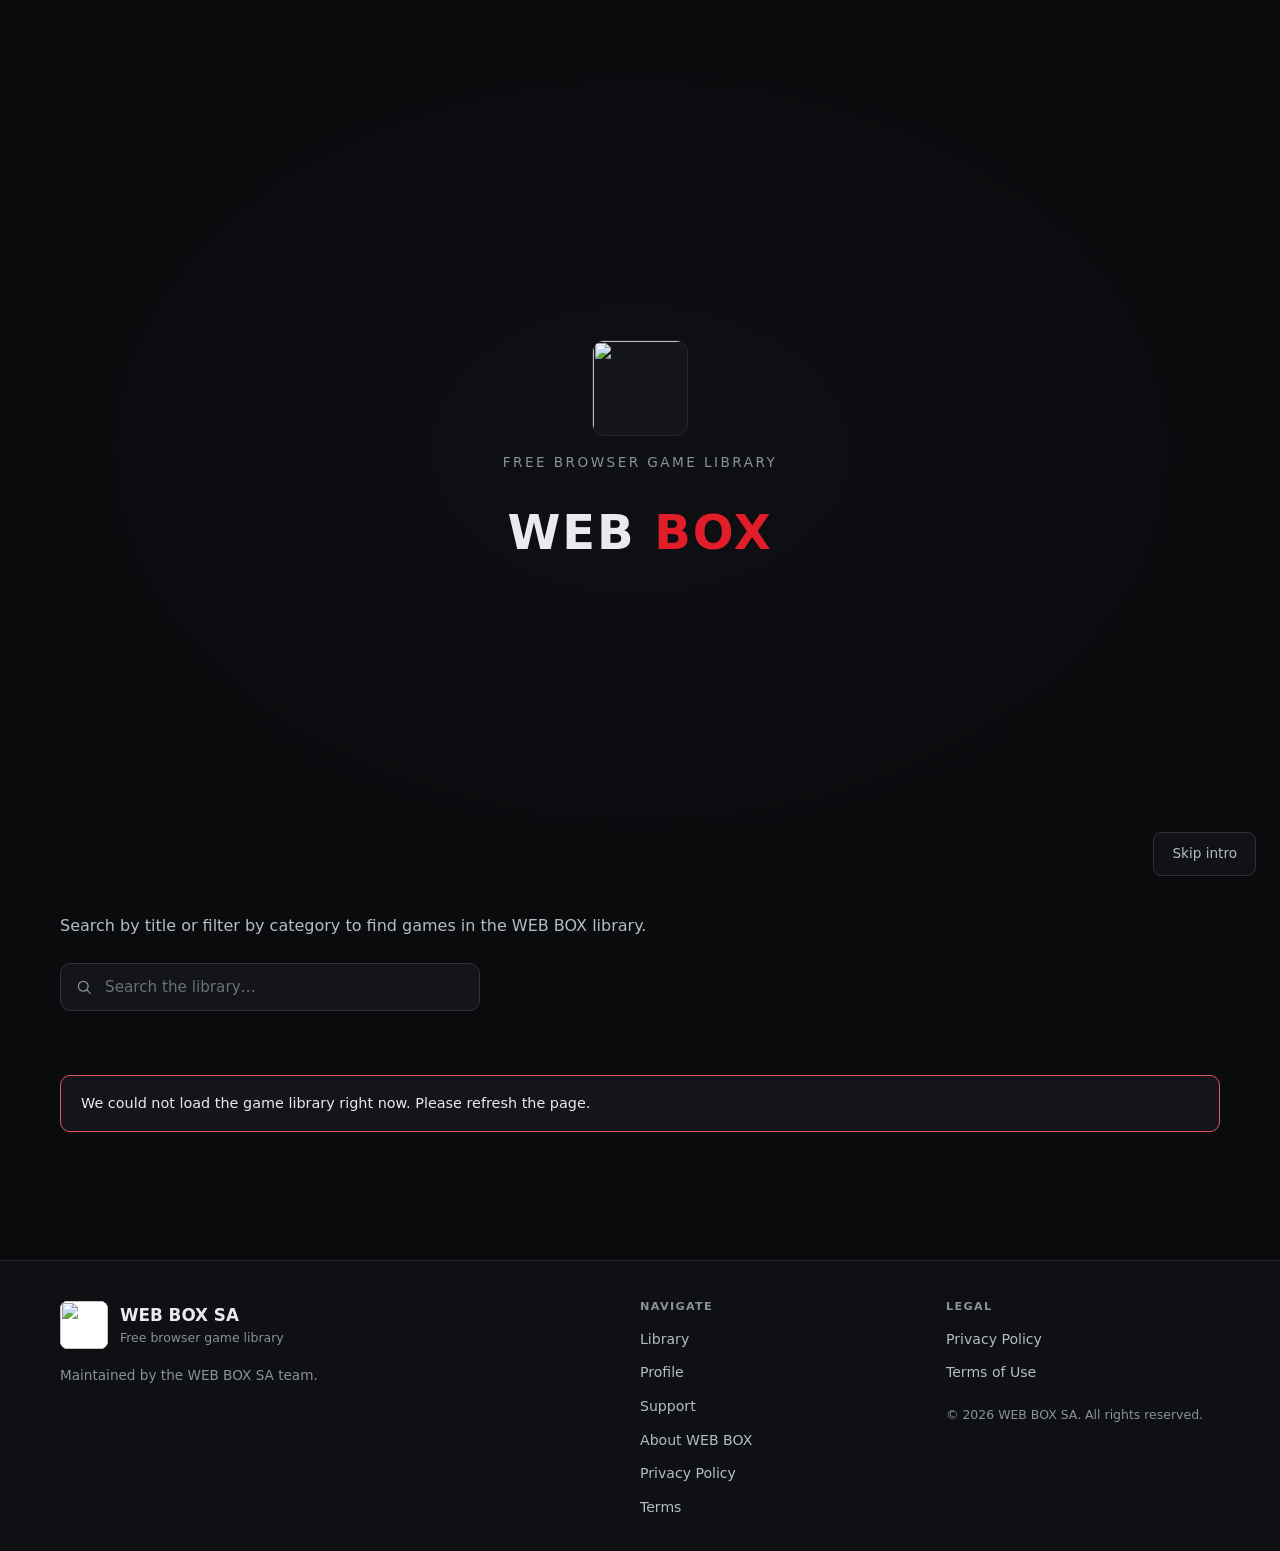
==== commit be86966b: "Change form method to POST in search form" ====
--- a/index.html
+++ b/index.html
@@ -91,7 +91,7 @@
           launch information. No registration, no payment.
         </p>
         <div class="hero-search">
-          <form id="library-search-form" role="search" aria-label="Search the WEB BOX library" autocomplete="off">
+          <form id="library-search-form" method="post" action="javascript:void(0)" role="search" aria-label="Search the WEB BOX library" autocomplete="off">
             <div class="hero-search-input">
               <svg viewBox="0 0 24 24" fill="none" stroke="currentColor" stroke-width="1.7" stroke-linecap="round" stroke-linejoin="round" aria-hidden="true"><circle cx="11" cy="11" r="6.5"/><path d="M16 16l4.5 4.5"/></svg>
               <label for="hero-search-input" class="is-visually-hidden">Search games</label>
